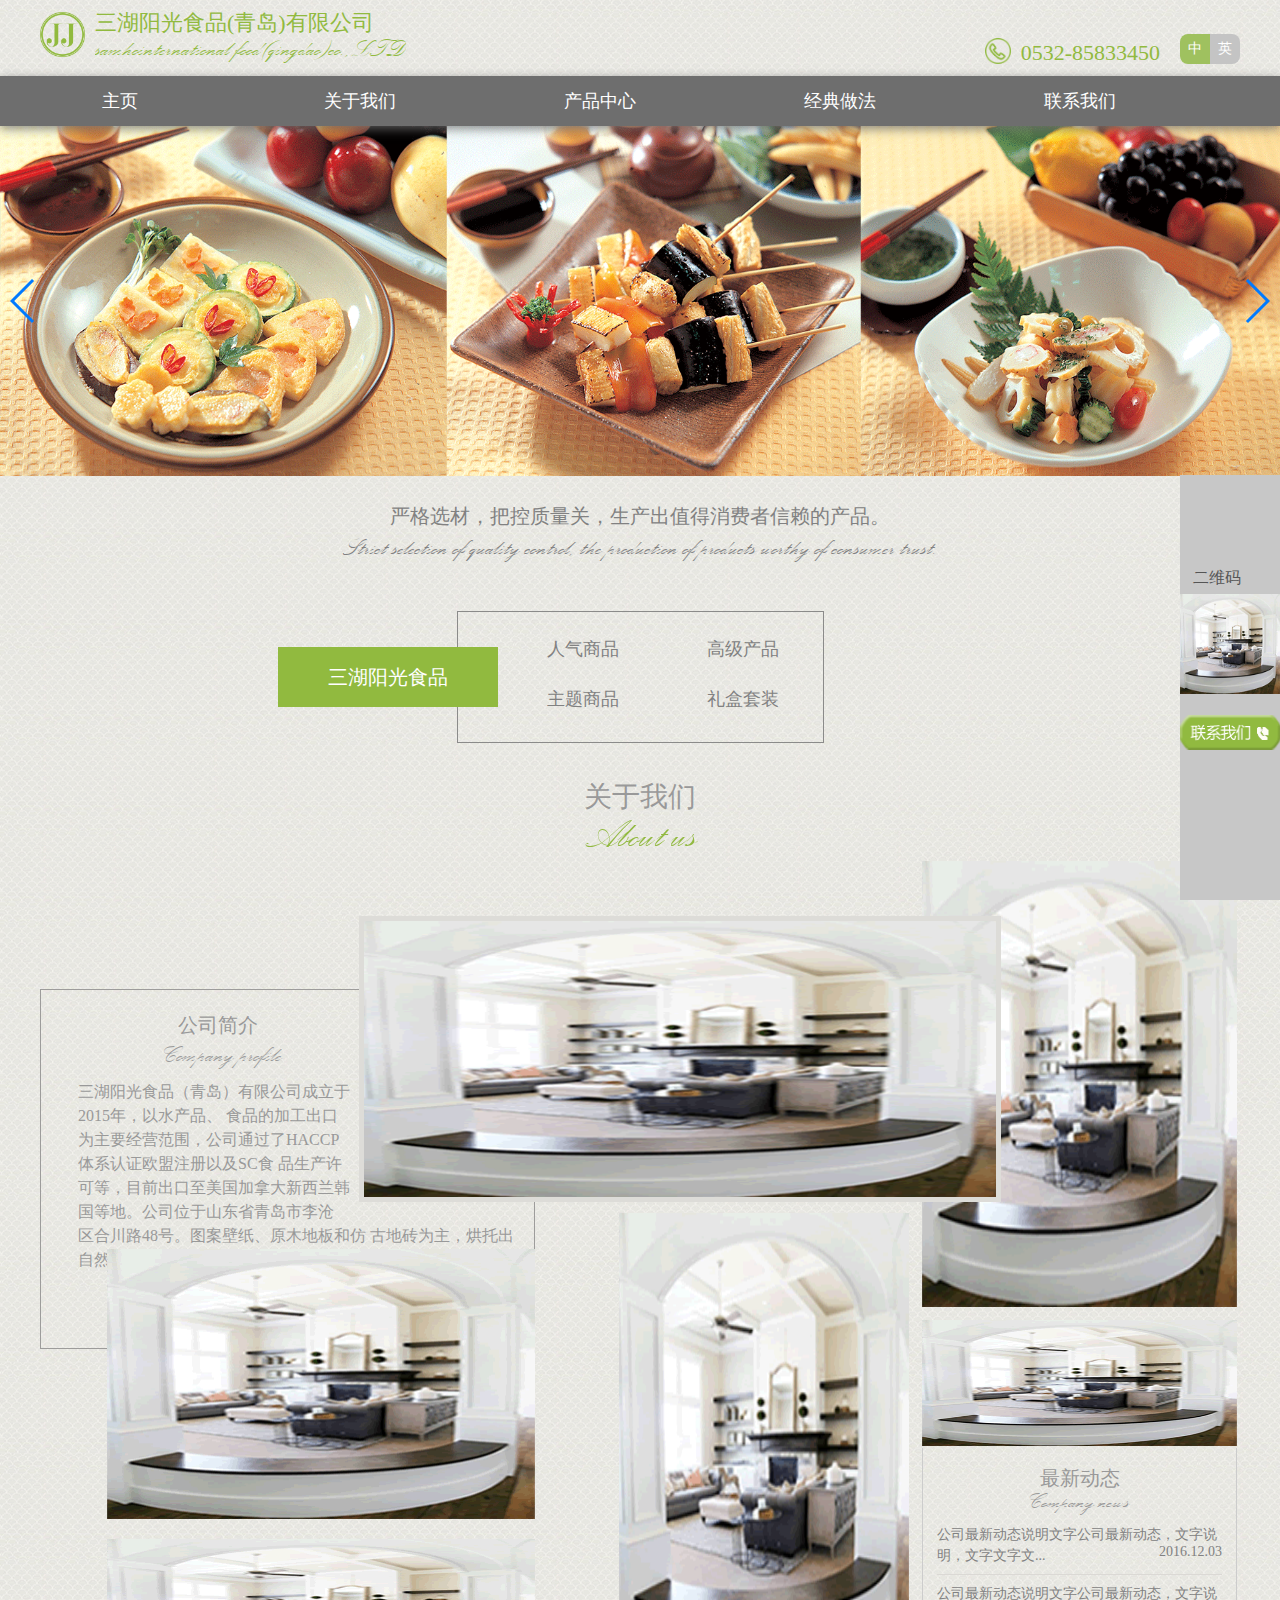
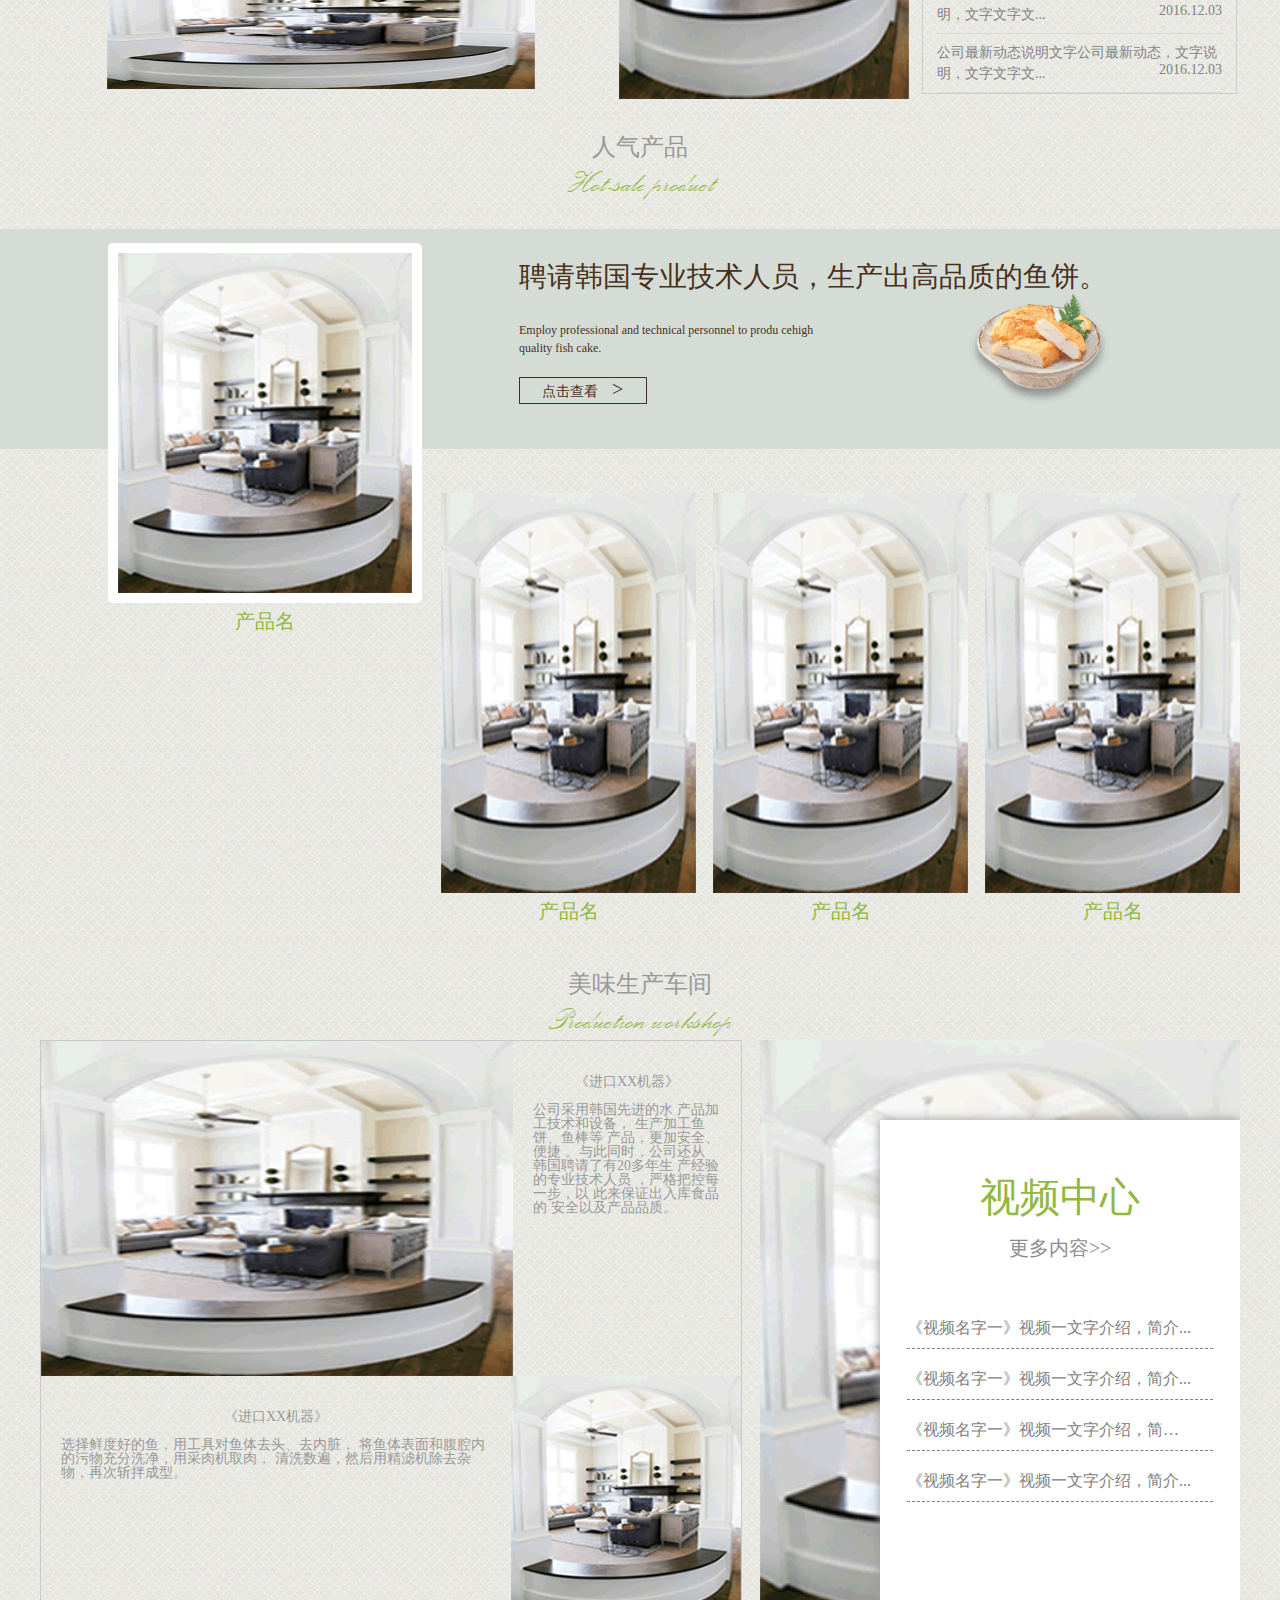
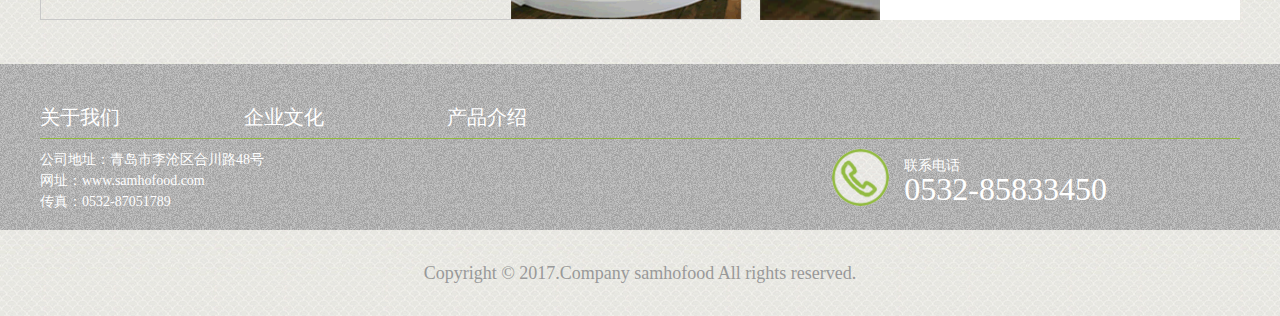
==== index.html @ 162e9e67 "add page" ====
<!doctype html>
<html lang="en">
<head>
    <meta charset="UTF-8">
    <title>三湖阳光食品(青岛)有限公司</title>
    <link rel="stylesheet" href="static/plugin/swiper/swiper-3.4.2.min.css">
    <link rel="stylesheet" href="static/css/styles.css">
    <link rel="stylesheet" href="static/css/index.css">
    <meta content="width=device-width, initial-scale=1.0, maximum-scale=1.0, user-scalable=0" name="viewport">
</head>
<body>
    <div class="sli">
    <h2>二维码</h2>
    <img src="static/img/a.gif" alt="">
    <a href="#"><img src="static/img/css.gif" alt=""></a>
</div>
    <div class="top container">
        <div class="top-logo">
            <img src="static/img/logo_03.png" alt="" class="top-logo-icon">
            <div class="top-logo-title">
                <h6>三湖阳光食品(青岛)有限公司</h6>
                <p>samhointernational food(qingdao)co.,LTD</p>
            </div>
        </div>
        <div class="top-phone">
            <img src="static/img/icon/tel.gif" alt="" class="top-phone-icon">
            <p class="top-phone-number">0532-85833450</p>
        </div>
        <div class="top-language">
            <span class="active">中</span>
            <span>英</span>
        </div>
    </div>
    <div class="nav box-shadow">
        <div class="nav-menu">
            <span></span>
            <span></span>
            <span></span>
        </div>
        <ul>
            <li><a href="index.html">主页</a></li>
            <li>
                <a href="#">关于我们</a>
                <ul class="slide box-shadow">
                    <li><a href="company.html">三湖阳光食品</a></li>
                    <li><a href="companyDynamics.html">公司动态</a></li>
                    <li><a href="fishCakeIntro.html">鱼饼简介</a></li>
                </ul>
            </li>
            <li>
                <a href="#">产品中心</a>
                <ul class="slide box-shadow">
                    <li><a href="advancedProducts.html">高级产品</a></li>
                    <li><a href="#">人气商品</a></li>
                    <li><a href="#">礼盒套装</a></li>
                    <li><a href="#">主题商品</a></li>
                </ul>
            </li>
            <li>
                <a href="#">经典做法</a>
                <ul class="slide box-shadow">
                    <li><a href="classicalPractice.html#/1">鱼饼汤</a></li>
                    <li><a href="classicalPractice.html#/2">鱼饼炒年糕</a></li>
                    <li><a href="classicalPractice.html#/3">鱼饼炒年糕</a></li>
                    <li><a href="classicalPractice.html#/4">鱼饼炒年糕</a></li>
                </ul>
            </li>
            <li><a href="contact.html">联系我们</a></li>
        </ul>
    </div>
    <div class="banner">
        <div class="swiper-container">
            <div class="swiper-wrapper">
                <div class="swiper-slide">
                    <img src="static/img/banner_06.gif" alt="">
                    <div class="slide-container">
                        <div class="sliderBor">
                            <p>
                                极致美味
                                <span>Extreme delicacy</span>
                            </p>
                        </div>
                    </div>
                </div>
                <div class="swiper-slide">
                    <img src="static/img/banner_06.gif" alt="">
                    <div class="slide-container">
                        <div class="sle">
                            <p class="slide-title">先入为主，布局未来</p>
                            <p class="silde-main">
                                LAYOUT
                                <span>
                                    全面布局PC端与移动端<br />
                                    抢占头等商机<br />
                                    全面布局PC端与移动端
                                </span>
                            </p>
                        </div>
                    </div>
                </div>
                <div class="swiper-slide">
                    <img src="static/img/banner_06.gif" alt="">
                    <div class="slide-container">
                        <div class="sle">
                            <p class="slide-title">先入为主，布局未来</p>
                            <p class="silde-main">
                                LAYOUT
                                <span>
                                    全面布局PC端与移动端<br />
                                    抢占头等商机<br />
                                    全面布局PC端与移动端
                                </span>
                            </p>
                        </div>
                    </div>
                </div>
            </div>
            <div class="swiper-button-prev"></div>
            <div class="swiper-button-next"></div>
        </div>
    </div>
    <div class="body container">
        <div class="statement">
            <h4>严格选材，把控质量关，生产出值得消费者信赖的产品。</h4>
            <p>Strict selection of quality control, the production of products worthy of consumer trust.</p>
        </div>
        <dl class="commodity clearfix">
            <dt><a href="#">三湖阳光食品<i></i></a></dt>
            <dd><a href="#">高级产品</a></dd>
            <dd><a href="#">人气商品</a></dd>
            <dd><a href="#">礼盒套装</a></dd>
            <dd><a href="#">主题商品</a></dd>
        </dl>
        <div class="about">
            <div class="about_title">
                <h4>关于我们</h4>
                <p>About us</p>
            </div>
            <div class="about_l">
                <div class="introduction">
                    <h2>公司简介</h2>
                    <span>Company profile</span>
                    <article>
                        <div class="null"></div>
                        三湖阳光食品（青岛）有限公司成立于2015年，以水产品、
                        食品的加工出口为主要经营范围，公司通过了HACCP体系认证欧盟注册以及SC食
                        品生产许可等，目前出口至美国加拿大新西兰韩国等地。公司位于山东省青岛市李沧
                        区合川路48号。图案壁纸、原木地板和仿
                        古地砖为主，烘托出自然清新
                    </article>
                </div>
                <img src="static/img/a.gif" alt="">
                <img src="static/img/a.gif" alt="">
            </div>
            <div class="about_c">
                <img src="static/img/a.gif" alt="">
                <img src="static/img/a.gif" alt="">
            </div>
            <div class="about_r">
                <img src="static/img/a.gif" alt="">
                <img src="static/img/a.gif" alt="">
                <div class="dynamic">
                    <h3>最新动态</h3>
                    <p class="T">Company news</p>
                    <ul>
                        <li>
                            <a href="#">
                                公司最新动态说明文字公司最新动态，文字说明，文字文字文...
                                <span>2016.12.03</span>
                            </a>
                        </li>
                        <li>
                            <a href="#">
                                公司最新动态说明文字公司最新动态，文字说明，文字文字文...
                                <span>2016.12.03</span>
                            </a>
                        </li>
                        <li>
                            <a href="#">
                                公司最新动态说明文字公司最新动态，文字说明，文字文字文...
                                <span>2016.12.03</span>
                            </a>
                        </li>
                    </ul>
                </div>
            </div>
        </div>
    </div>
    <div class="product clearfix">
        <div class="bg"></div>
        <div class="wrapper">
            <div class="title">
                <h3>人气产品</h3>
                <p class="T">Hot-sale product</p>
            </div>
            <div class="pro">
                <div class="pro_l fl">
                    <img src="static/img/a.gif" alt="">
                    <div class="lay">
                        <h3>《经典做法》</h3>
                        <p>1、做法介绍文；字内容做法介绍文字内容做法介。</p>
                        <p>2、绍文字内容，做法介绍文字，内容做法介绍文字内容做法。</p>
                        <p>3、介绍文字内容字内容做法介。</p>
                        <a href="#">查看全部>></a>
                    </div>
                    <p>产品名</p>
                </div>
                <div class="pro_r fr">
                    <div class="mor fl">
                        <h2>聘请韩国专业技术人员，生产出高品质的鱼饼。</h2>
                        <P>Employ professional and technical personnel to produ cehigh quality fish cake.</P>
                        <a href="#" class="see">点击查看<i>></i></a>
                    </div>
                    <ul class="cc">
                        <li>
                            <a href="#">
                                <img src="static/img/a.gif" alt="">
                                <p>产品名</p>
                            </a>
                        </li>
                        <li>
                            <a href="#">
                                <img src="static/img/a.gif" alt="">
                                <p>产品名</p>
                            </a>
                        </li>
                        <li>
                            <a href="#">
                                <img src="static/img/a.gif" alt="">
                                <p>产品名</p>
                            </a>
                        </li>
                    </ul>
                </div>
            </div>
        </div>
    </div>
    <div class="workshop wrapper">
        <div class="title">
            <h3>美味生产车间</h3>
            <p class="T">Production workshop</p>
        </div>
        <div class="workshop_l fl">
            <div class="work_l_t">
                <img src="static/img/a.gif" alt="">
                <article>
                    <h4>《进口XX机器》</h4>
                    公司采用韩国先进的水
                    产品加工技术和设备，
                    生产加工鱼饼、鱼棒等
                    产品，更加安全、便捷
                    。与此同时，公司还从
                    韩国聘请了有20多年生
                    产经验的专业技术人员
                    ，严格把控每一步，以
                    此来保证出入库食品的
                    安全以及产品品质。
                </article>
            </div>
            <div class="work_l_b">
                    <article>
                        <h4>《进口XX机器》</h4>
                        选择鲜度好的鱼，用工具对鱼体去头、去内脏，
                        将鱼体表面和腹腔内的污物充分洗净，用采肉机取肉，
                        清洗数遍，然后用精滤机除去杂物，再次斩拌成型。
                    </article>
                    <img src="static/img/a.gif" alt="">
                </div>
        </div>
        <div class="workshop_r fr">
            <div class="workBox">
                <h2>视频中心</h2>
                <p><a href="#">更多内容>></a></p>
                <ul>
                    <li>
                        <a href="#">
                            《视频名字一》视频一文字介绍，简介...
                        </a>
                    </li>
                    <li>
                        <a href="#">
                            《视频名字一》视频一文字介绍，简介...
                        </a>
                    </li>
                    <li>
                        <a href="#">
                            《视频名字一》视频一文字介绍，简介视频一文字介绍，简介视频一文字介绍，简介
                        </a>
                    </li>
                    <li>
                        <a href="#">
                            《视频名字一》视频一文字介绍，简介...
                        </a>
                    </li>
                </ul>
            </div>
        </div>
    </div>
    <div class="footer">
        <div class="wrapper">
            <div class="map">
                <a href="#">关于我们</a>
                <a href="#">企业文化</a>
                <a href="#">产品介绍</a>
            </div>
            <div class="con">
                <div class="footer_l fl">
                    <p>公司地址：青岛市李沧区合川路48号</p>
                    <p>网址：www.samhofood.com</p>
                    <p>传真：0532-87051789</p>
                </div>
                <div class="footer_r fr">
                    <img src="static/img/icon/tel.gif" alt="">
                    <div class="ff">
                        联系电话
                        <p>0532-85833450</p>
                    </div>
                </div>
            </div>
        </div>
    </div>
    <div class="bottom">
        Copyright © 2017.Company samhofood  All rights reserved.
    </div>
    <script src="http://code.jquery.com/jquery-1.12.4.js"
            integrity="sha256-Qw82+bXyGq6MydymqBxNPYTaUXXq7c8v3CwiYwLLNXU="
            crossorigin="anonymous"></script>
    <script src="static/plugin/swiper/swiper-3.4.2.min.js"></script>
    <script src="static/js/common.js"></script>
</body>
</html>
---- static/css/styles.css ----
@charset "UTF-8";
html,
body,
div,
img,
h1,
h2,
h3,
h4,
h5,
h6,
span,
p,
ul,
li,
dl,
dt,
dd,
i {
  margin: 0;
  padding: 0;
  font-weight: normal;
  font-size: 14px;
  font-family: "Microsoft YaHei";
  line-height: 1em;
  border: 0; }

html, body {
  /*overflow: hidden;*/
  color: #999; }

ul, li {
  list-style: none; }

a {
  text-decoration: none;
  color: #fff; }

.wrapper {
  width: 1200px;
  margin: 0 auto;
  position: relative;
  box-sizing: border-box;
  padding: 0; }

.fl {
  float: left; }

.fr {
  float: right; }

.clearfix {
  zoom: 1; }

.clearfix:after {
  display: block;
  content: 'clear';
  clear: both;
  height: 100%;
  line-height: 0;
  width: 0;
  visibility: hidden; }

.bfc {
  overflow: hidden; }

body {
  background: url("../img/bodyBg.gif") repeat;
  line-height: 1.5em; }

@font-face {
  font-family: palscri;
  src: url("../font/PALSCRI.TTF"), url("../font/PALSCRI.TTF");
  /* IE9+ */ }
.container {
  max-width: 1200px;
  margin: 0 auto;
  height: 100%; }

.nav {
  margin: 0 auto;
  display: flex;
  justify-content: center;
  position: relative;
  z-index: 1024; }
  .nav-menu {
    width: 36px;
    height: 28px;
    display: flex;
    justify-content: space-between;
    flex-direction: column;
    display: none; }
    .nav-menu span {
      width: 100%;
      height: 4px;
      background-color: #000; }
  .nav > ul {
    width: 100%;
    background-color: #6e6e6e; }
    .nav > ul > li {
      float: left;
      width: 160px;
      text-align: center;
      line-height: 50px;
      height: 50px;
      color: #fff;
      font-size: 18px;
      cursor: pointer;
      margin: 0 40px; }
      .nav > ul > li:hover {
        background-color: #515150; }
        .nav > ul > li:hover .slide {
          height: auto;
          position: relative;
          z-index: 1024; }
      .nav > ul > li .slide {
        height: 0;
        transition: height 2s;
        overflow: hidden;
        background-color: #fff; }
        .nav > ul > li .slide li a {
          display: block;
          line-height: 35px;
          height: 35px;
          color: #91BA3F; }
          .nav > ul > li .slide li a:hover {
            background-color: #91BA3F;
            color: #fff; }

.Atitle {
  width: 137px;
  height: 54px;
  margin-top: 16px;
  padding-left: 7px;
  margin-bottom: 13px;
  background: url("../img/sj.gif") no-repeat top right;
  line-height: 1em; }

.Atitle span {
  display: block;
  font-size: 22px;
  color: #90B93F;
  margin-top: 10px; }

.title {
  text-align: center;
  padding-top: 40px;
  box-sizing: border-box; }

.title h3 {
  font-size: 24px;
  line-height: 1.5em; }

.title p {
  font-size: 38px;
  color: #91B93F;
  font-family: palscri; }

/*鏇存敼   闃村奖鏁堟灉  */
.box-shadow {
  -webkit-box-shadow: 0 3px 10px rgba(110, 110, 110, 0.8);
  -moz-box-shadow: 0 3px 10px rgba(110, 110, 110, 0.8);
  box-shadow: 0 3px 10px rgba(110, 110, 110, 0.8); }

/*澹版槑*/
.statement {
  text-align: center;
  margin-top: 30px;
  color: #818181; }

.statement h4 {
  font-size: 20px; }

/*鏇存敼  */
.statement p {
  font-size: 30px;
  font-family: "palscri";
  line-height: 1.5em; }

.sli {
  width: 100px;
  height: 425px;
  position: fixed;
  z-index: 1024000;
  right: 0;
  bottom: 0;
  background-color: #C7C7C7;
  padding-top: 87px;
  box-sizing: border-box; }

.sli h2 {
  font-size: 16px;
  line-height: 2em;
  color: #555555;
  text-indent: .8em; }

.sli img {
  width: 100px;
  height: 100px; }

.sli a img {
  width: 100px;
  height: 35px;
  margin-top: 18px; }

.top {
  position: relative;
  padding: 12px 0;
  display: flex;
  justify-content: space-between;
  align-items: flex-end; }
  .top-logo-icon {
    width: 45px;
    height: 45px;
    margin-right: 10px;
    float: left; }
  .top-logo-title {
    overflow: hidden;
    color: #91BA3F; }
    .top-logo-title h6 {
      font-family: "鍗庢枃琛屾シ";
      font-size: 22px; }
    .top-logo-title p {
      white-space: nowrap;
      font-family: "palscri";
      font-size: 30px; }
  .top-language {
    width: 60px;
    overflow: hidden;
    display: flex;
    justify-content: space-between;
    align-items: center;
    border-radius: 8px; }
    .top-language span {
      width: 50%;
      height: 30px;
      background-color: #C4C4C4;
      text-align: center;
      line-height: 30px;
      color: #fff;
      font-size: 14px; }
      .top-language span.active {
        background: #9FC15F; }
  .top-phone {
    flex-grow: 1;
    height: 52px;
    padding-right: 20px;
    display: flex;
    justify-content: flex-end;
    align-items: flex-end; }
    .top-phone-icon {
      margin-right: 10px;
      width: 26px;
      height: 26px; }
    .top-phone-number {
      color: #91BA3F;
      white-space: nowrap;
      font-size: 22px; }

/*banner*/
.banner {
  width: 100%;
  height: 350px;
  position: relative; }

.banner .swiper-container {
  width: inherit;
  height: inherit; }

.banner img {
  width: inherit;
  height: inherit; }

.swiper-slide {
  position: relative; }

.slide-container {
  text-align: center;
  position: absolute;
  width: 100%;
  height: 100%;
  left: 0;
  top: 0;
  display: flex;
  justify-content: center;
  align-items: center; }

.sliderBor {
  width: 700px;
  height: 180px;
  margin: 0 auto;
  display: flex;
  justify-content: center;
  flex-direction: column;
  background-color: rgba(0, 0, 0, 0.3);
  outline: solid 1px #000;
  outline-offset: 5px;
  padding: 0 30px;
  box-sizing: border-box;
  transition: all .5s;
  overflow: hidden;
  transform-origin: 50% 50%;
  transform: scale(0); }

.sliderBor.show {
  animation: slideOne .5s;
  animation-fill-mode: forwards;
  animation-timing-function: ease-in; }

.sliderBor p {
  font-size: 60px;
  color: #fff;
  font-weight: 500;
  text-align: center; }

.sliderBor span {
  display: block;
  text-align: right;
  font-size: 36px;
  color: #fff; }

.sle {
  color: #f00; }

.sle .slide-title {
  font-size: 24px;
  display: none;
  line-height: 1.5em; }

.sle .silde-main {
  font-size: 60px;
  font-weight: bold;
  color: #00a7c8;
  display: none;
  line-height: 1.5em; }

.sle .silde-main span {
  display: block;
  font-size: 18px;
  color: #fff;
  border-top: solid 1px #00a7c8;
  line-height: 1.5em; }

.slideTitleShow {
  animation: slideTitle .5s;
  animation-fill-mode: forwards;
  animation-timing-function: ease-in;
  display: block !important; }

.slideMainShow {
  animation: slideMain .5s;
  animation-fill-mode: forwards;
  animation-timing-function: ease-in;
  display: block !important; }

@keyframes slideOne {
  0% {
    transform: scale(0); }
  25% {
    transform: scale(1); }
  50% {
    transform: scale(1.1); }
  75% {
    transform: scale(1.2); }
  100% {
    transform: scale(1); } }
@keyframes slideTitle {
  0% {
    transform: scale(1.5) translateY(-300px); }
  25% {
    transform: scale(1.4) translateY(-230px); }
  50% {
    transform: scale(1.3) translateY(-160px); }
  75% {
    transform: scale(1.2) translateY(-70px); }
  100% {
    transform: scale(1) translateY(0); } }
@keyframes slideMain {
  0% {
    transform: scale(1.5) translateY(300px); }
  25% {
    transform: scale(1.4) translateY(230px); }
  50% {
    transform: scale(1.3) translateY(160px); }
  75% {
    transform: scale(1.2) translateY(70px); }
  100% {
    transform: scale(1) translateY(0); } }
/*footer*/
.footer {
  background: url("../img/footerBG.gif") repeat;
  padding-top: 35px; }

.footer .map {
  line-height: 36px;
  border-bottom: solid 1px #91B93F; }

.map a {
  display: inline-block;
  font-size: 20px;
  margin-right: 120px; }

.con {
  overflow: hidden;
  margin-top: 10px; }

.footer_l p {
  line-height: 1.5em;
  color: #fff; }

.footer_r {
  color: #fff;
  margin-right: 123px;
  padding-bottom: 15px; }

.footer_r img {
  float: left;
  margin-right: 5px;
  border-radius: 100%; }

.ff {
  overflow: hidden;
  padding: 10px; }

.ff p {
  font-size: 32px; }

.bottom {
  line-height: 86px;
  height: 86px;
  text-align: center;
  font-size: 18px; }

/*# sourceMappingURL=styles.css.map */
---- static/css/index.css ----
.commodity{
    width: 355px;
    height: 130px;
    border: solid 1px #8B8B8A;
    position: relative;
    margin: 40px auto;
    padding-left: 10px;
}
.commodity dt{
    position: absolute;
    left: -180px;
    top: 35px;
}
.commodity dd{
    width: 160px;
    height: 50px;
    float: right;
    text-align: center;
    line-height: 75px;
    font-size: 18px;
}
.commodity a{
    color: #818181;
}
.commodity dt a{
    display: block;
    width: 220px;
    height: 60px;
    text-align: center;
    line-height: 60px;
    background-color: #91BA3F;
    color: #fff;
    font-size: 20px;
}

@media screen and(max-width: 768px) {
    .commodity dt {
        left: 55px;
        top: -65px;
    }
}

/*关于我们*/
.about{
    overflow: hidden;
}
.about_title{
    text-align: center;
}
.about_title h4{
    font-size: 28px;
}
.about_title p{
    font-family:"palscri";
    font-size: 50px;
    color: #91B93F;
}


.about_l{
    width: 495px;
    float: left;
    margin-top: 128px;
}
.introduction{
    width: 100%;
    height: 360px;
    border: solid 1px #9D9C9B;
    text-align: center;
    padding-left: 37px;
    padding-right: 20px;
    box-sizing: border-box;
}
.introduction h2{
    font-size: 20px;
    margin-top: 20px;
    line-height: 1.5em;
    padding-left: 100px;
    text-align: left;
}
.introduction span{
    display: block;
    margin-bottom: 10px;
    padding-left: 85px;
    text-align: left;
    font-family:"palscri";
    font-size: 30px;
    line-height: 1em;
}
.introduction article{
    font-size: 16px;
    text-align: left;
    line-height: 1.5em;
}
.introduction .null{
    width: 164px;
    height: 122px;
    float: right;
}
.about_l img{
    float: right;
    transform: translateY(-100px);
}
.about_l img:nth-child(2){
    width: 428px;
    height: 270px;
}
.about_l img:nth-child(3){
    width: 428px;
    height: 150px;
    margin-top: 20px;
}
/*about as center*/
.about_c{
    float: left;
    width: 290px;
    margin-left: 84px;
    position: relative;
    margin-top: 50px;
}
.about_c img:nth-child(1){
    position: absolute;
    left: -265px;
    width: 642px;
    height: 286px;
    padding: 5px;
    border-radius: 5px;
    outline: solid 5px #DDDCD8;
    outline-offset: -10px;
    -moz-border-image:url(../img/bodyBg.gif) 5 5 stretch;	/* Old Firefox */
    -webkit-border-image:url(../img/bodyBg.gif) 5 5 stretch;	/* Safari and Chrome */
    -o-border-image:url(../img/bodyBg.gif) 5 5 stretch;	/* Opera */
    border-image:url(../img/bodyBg.gif) 5 5 stretch;
}
.about_c img:nth-child(2){
    width: 100%;
    height: 486px;
    vertical-align: bottom;
    margin-top: 302px;
}
/*about as right*/
/*更改*/
.about_r{
    width: 315px;
    float: left;
    margin-left: 13px;
}
.about_r img:nth-child(1){
    width: 100%;
    height: 446px;
}
.about_r img:nth-child(2){
    width: 100%;
    height: 126px;
    margin-top: 10px;
}
.dynamic{
    padding: 20px 14px 0;
    text-align: center;
    box-sizing: border-box;
    border:1px solid #ccc;
    margin-top: -1px;
    border-top: 0;
}
.dynamic h3{
    font-size: 20px;
}
.dynamic p{
	font-size:28px;
    font-family: palscri;
    line-height: 1em;
}
.dynamic li a{
    display: block;
    line-height: 1.5em;
    text-align: left;
    padding: 8px 0;
    border-bottom: solid 1px #DBD9D5;
    color: #818181;
}
.dynamic li a:hover{
    color: #91B93F;
}
.dynamic li span{
    float: right;
}

/*人气产品*/
.product{
    position: relative;
    margin-top: -100px;
}
.product .bg{
    position: absolute;
    left: 0;
    top: 140px;
    width: 100%;
    height: 220px;
    background-color: #D5DCD6;
}
.pro_l{
    width: 314px;
    margin-left: 68px;
    margin-top: 20px;
    text-align: center;
    position: relative;
    overflow: hidden;
}
.pro_l:hover .lay{
    transform: translateY(0);
}
.pro_l .lay{
    width: 294px;
    height: 207px;
    background-color: rgba(0,0,0,.4);
    margin-left: 10px;
    position: absolute;
    bottom: 42px;
    padding: 0 19px;
    box-sizing: border-box;
    transition: transform 1s;
    transform: translateY(250px);
}
.pro_l .lay h3{
    font-size: 14px;
    color: #fff;
    line-height: 4em;
}
.pro_l .lay p{
    color: #fff;
    font-size: 14px;
    text-align: left;
    line-height: 1.5em;
}
.pro_l .lay a{
    color: #91B93F;
    float: right;
    line-height: 2em;
}
.pro_l p{
    font-size: 20px;
    color: #91B93F;
    line-height: 1.5em;
}
.pro_l img{
    width: 100%;
    height: 360px;
    border: solid 10px #fff;
    border-radius: 5px;
    box-sizing: border-box;
    margin-top: 20px;
}
.pro_r .mor{
    width: 590px;
    margin: 60px 0 0 95px;
    color: #49301D;
    background: url("../img/bg1.gif") no-repeat right bottom;
}
.pro_r .mor h2{
    font-size: 28px;
    margin-bottom: 30px;
}
.pro_r .mor p{
    width: 323px;
    font-size: 12px;
    line-height: 1.5em;
}
.pro_r .mor a{
    display: block;
    width: 128px;
    height: 27px;
    line-height: 23px;
    border: solid 1px #49301D;
    margin-top: 20px;
    padding-left: 22px;
    box-sizing: border-box;
    color: #49301D;
}
.pro_r .mor a:hover i{
    transform: translateX(10px);
}
.pro_r .mor a i{
    transition: transform .6s;
    margin-left: 14px;
    font-size: 20px;
    font-style: normal;
    display: inline-block;
    margin-top: 1px;
}
.cc{
    overflow: hidden;
    clear: both;
    margin-top: 290px;
    /*margin-left: 10px;*/
}
.cc li{
    width: 255px;
    float: left;
    margin-left: 17px;
}
.cc li img{
    width: 100%;
    height: 400px;
}
.cc li p{
    font-size: 20px;
    color: #91B93F;
    text-align: center;
    line-height: 1.5em;
}
.workshop{
    overflow: hidden;
    margin-bottom: 44px;
}

.workshop_l{
    width: 700px;
    overflow: hidden;
    border: solid 1px #c9c9c9;
}
.workshop_l article{
    padding: 20px;
}
.workshop_l h4{
    line-height: 3em;
    text-align: center;
}
.work_l_t{
    height:335px;
    display: flex;
    justify-content: flex-start;
}
.work_l_t img{
    width: 472px;
    height: inherit;
    flex-shrink: 0;
}

.work_l_b {
    height: 243px;
    display: flex;
    justify-content: flex-start;
}
.work_l_b img{
    width: 230px;
    height: inherit;
    flex-shrink: 0;
}



.work_r .process{
    margin: 0 auto;
    margin-top: 113px;
    width: 166px;
    text-align: center;
    line-height: 1.4em;
}
.machine{
    width: 230px;
    height: 374px;
    margin-top: 168px;
    position: relative;
}
.machine img{
    width: 100%;
    height: 100%;
}
.machine .lay{
    position: absolute;
    bottom: 0;
    height: 260px;
    width: 100%;
}
.machine .lay p{
    position: absolute;
    bottom: 0;
}
.workshop_r{
    width: 480px;
    height: 580px;
    background: url("../img/a.gif") no-repeat;
    background-size: 100% 100%;
    position: relative;
}
.workBox{
    width: 360px;
    height:500px;
    position: absolute;
    bottom: 0;
    right: 0;
    background: #fff;
    box-shadow: 0 0 10px #999;
    text-align: center;
}
.workBox h2{
    font-size: 40px;
    color: #91B93F;
    margin-top: 58px;
    margin-bottom: 23px;
}
.workBox p a{
    font-size: 20px;
    color: #8D8D8D;
}
.workBox ul{
    padding: 0 27px;
    margin-top: 50px;
}
.workBox ul li a{
    display: block;
    border-bottom: dashed 1px #818181;
    font-size: 16px;
    color: #818181;
    margin-top: 10px;
    line-height: 2.5em;
    overflow: hidden;
    text-overflow: ellipsis;
    white-space: nowrap;
    text-align: left;
    padding-right: 20px;
}
.workBox ul li a:hover{
    color: #91B93F;
}
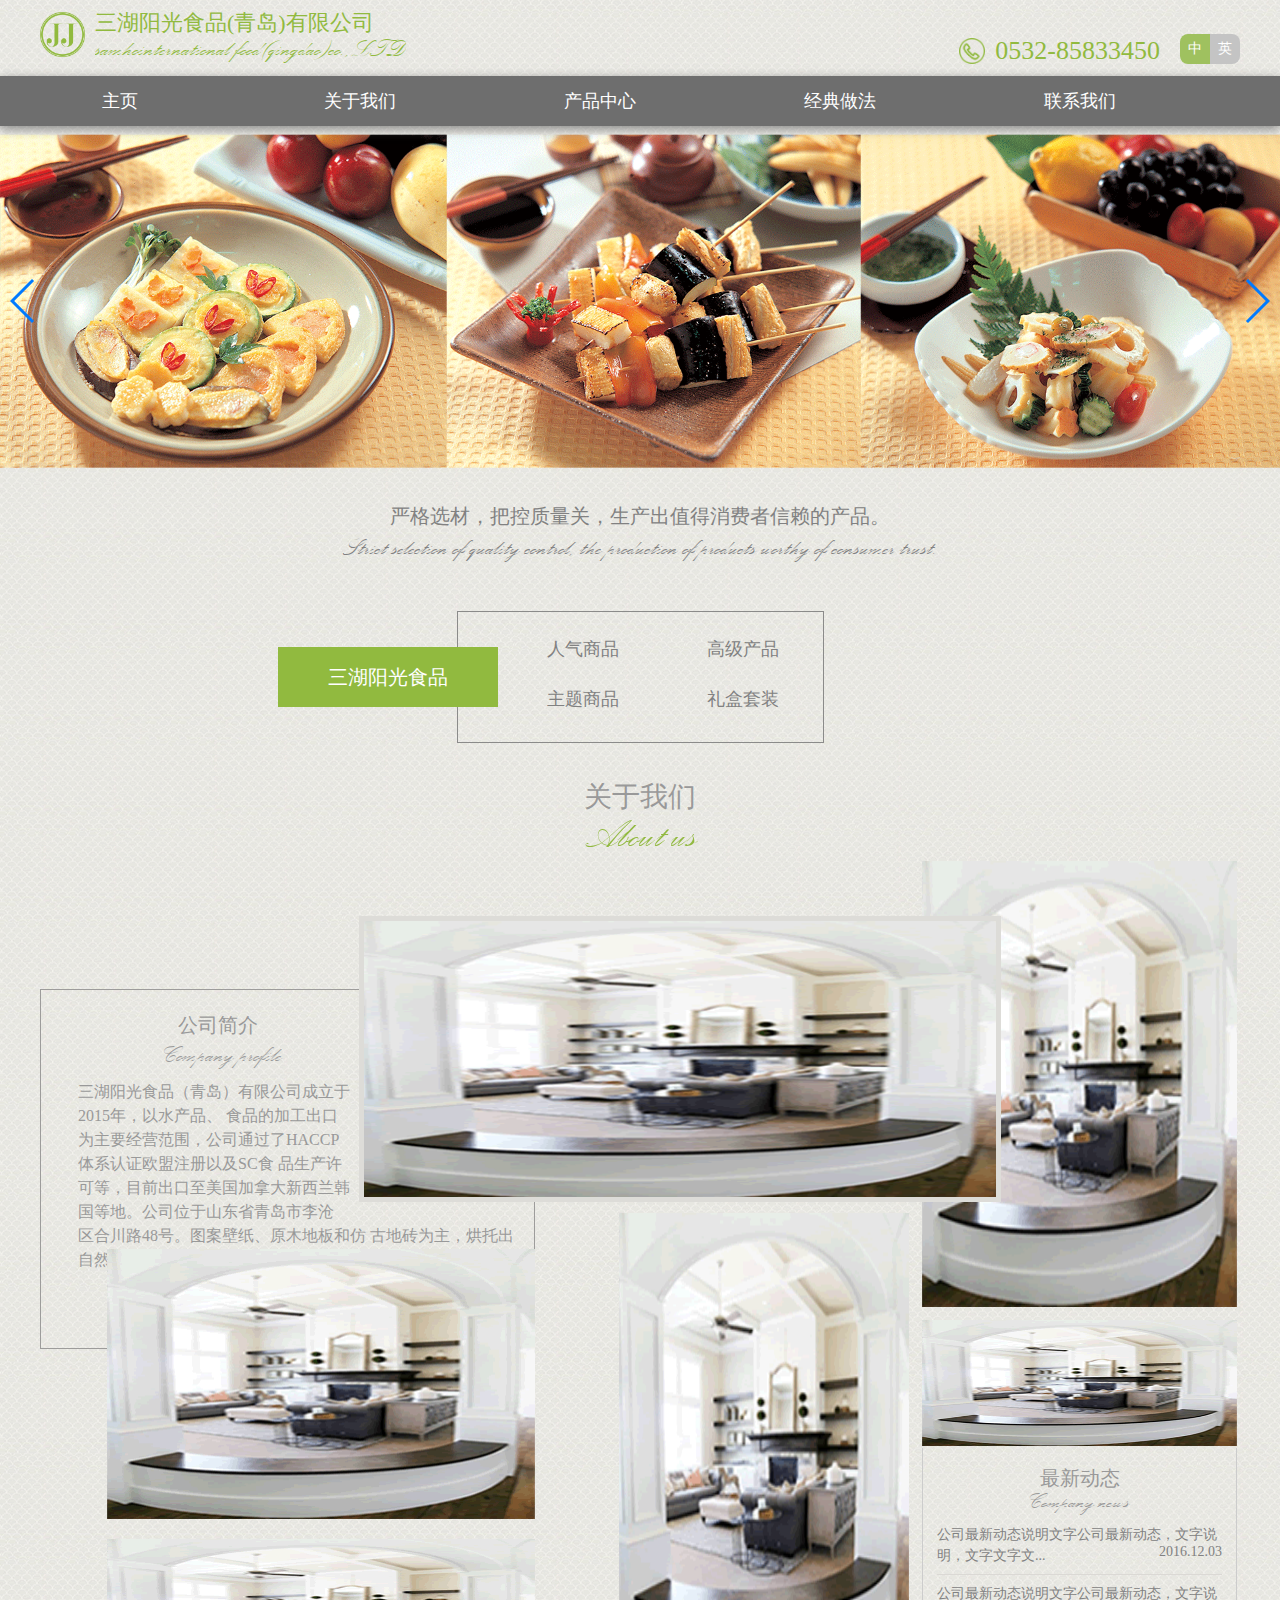
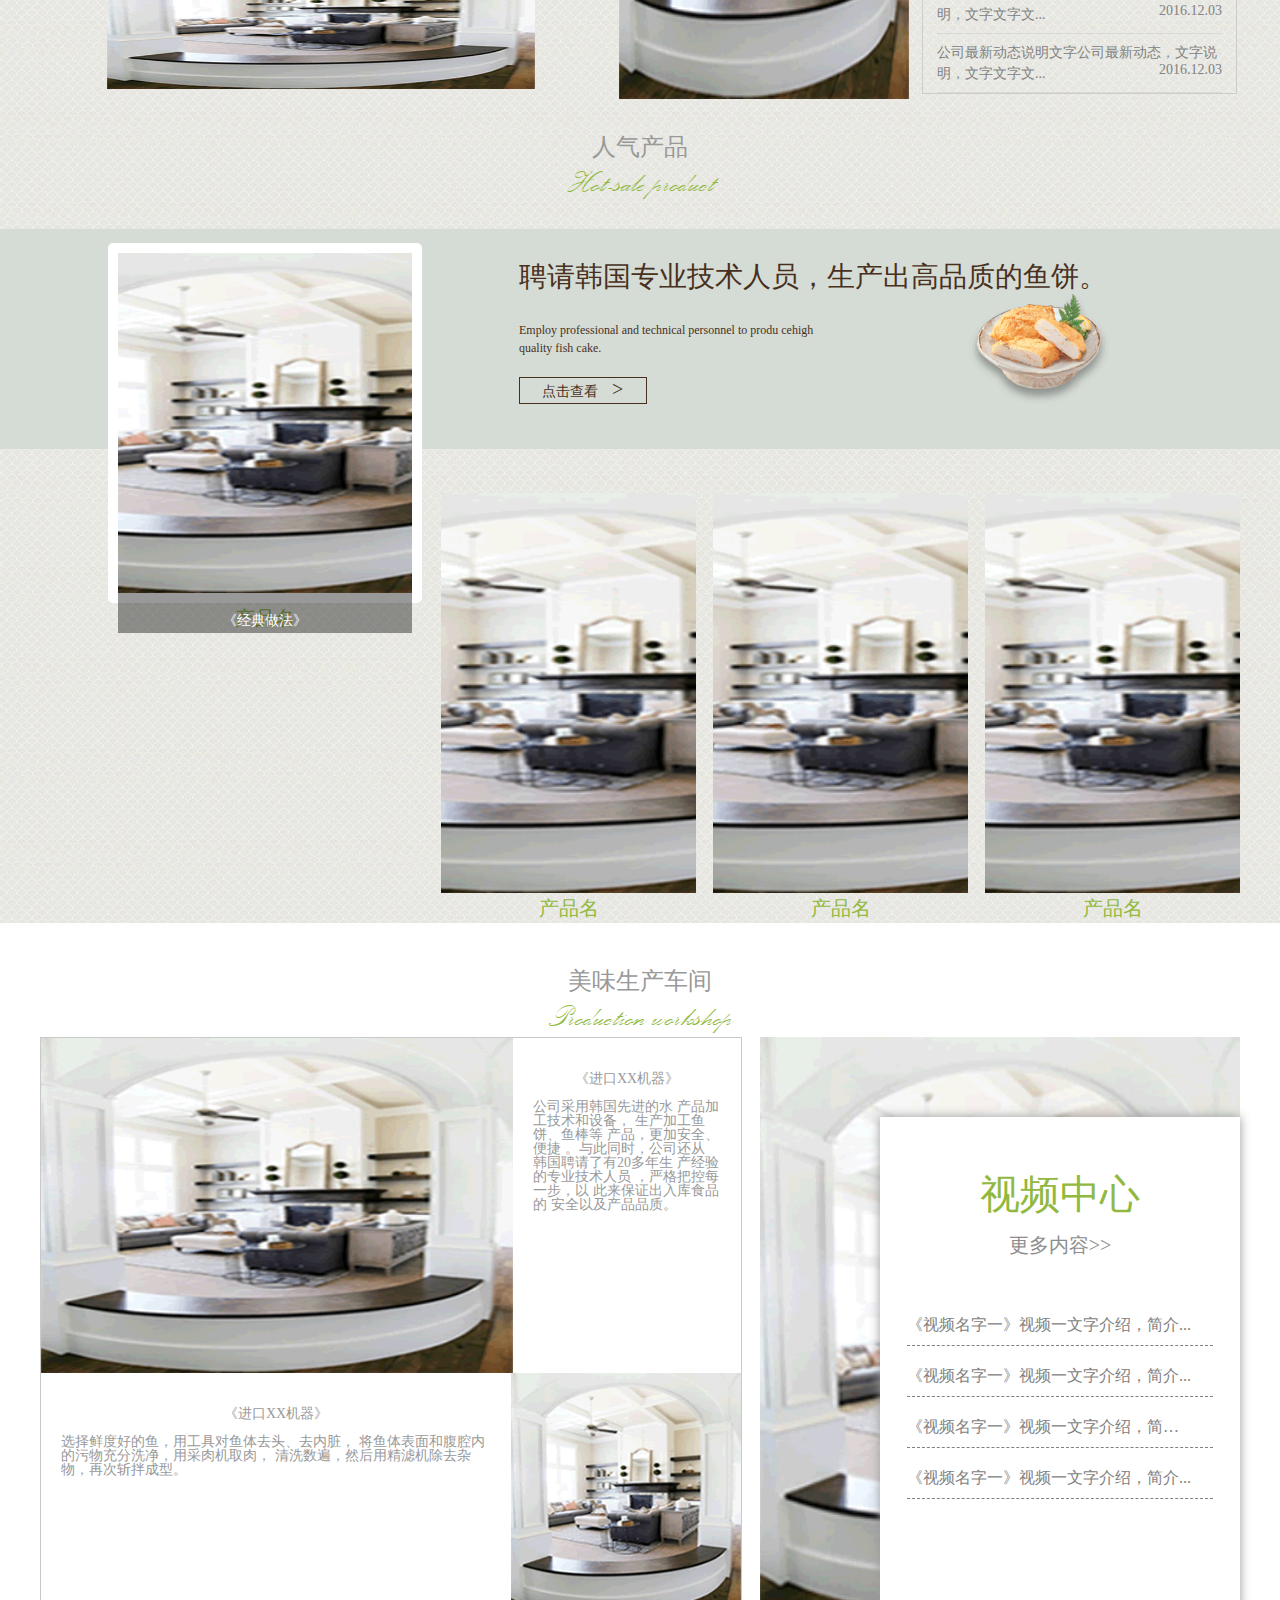
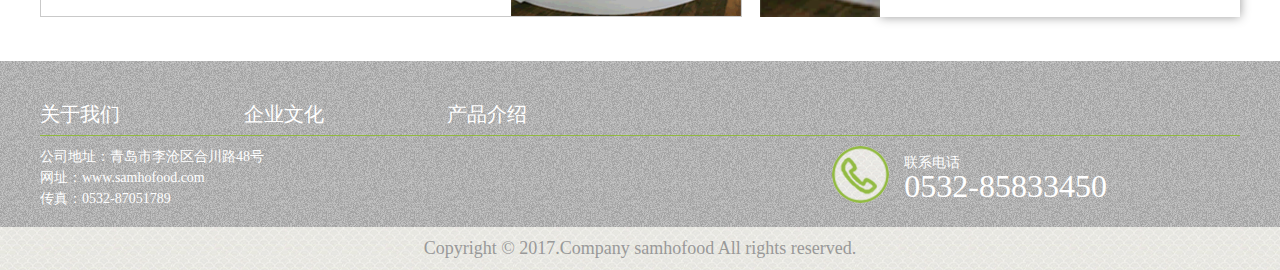
==== commit ad201fbf: "modify bugs" ====
--- a/index.html
+++ b/index.html
@@ -195,13 +195,14 @@
             </div>
             <div class="pro">
                 <div class="pro_l fl">
-                    <img src="static/img/a.gif" alt="">
-                    <div class="lay">
-                        <h3>《经典做法》</h3>
-                        <p>1、做法介绍文；字内容做法介绍文字内容做法介。</p>
-                        <p>2、绍文字内容，做法介绍文字，内容做法介绍文字内容做法。</p>
-                        <p>3、介绍文字内容字内容做法介。</p>
-                        <a href="#">查看全部>></a>
+                    <div class="imgView" style="background-image: url('static/img/a.gif');">
+                        <div class="lay">
+                            <h3>《经典做法》</h3>
+                            <p>1、做法介绍文；字内容做法介绍文字内容做法介。</p>
+                            <p>2、绍文字内容，做法介绍文字，内容做法介绍文字内容做法。</p>
+                            <p>3、介绍文字内容字内容做法介。</p>
+                            <a href="#">查看全部>></a>
+                        </div>
                     </div>
                     <p>产品名</p>
                 </div>
@@ -214,19 +215,19 @@
                     <ul class="cc">
                         <li>
                             <a href="#">
-                                <img src="static/img/a.gif" alt="">
+                                <div class="img" style="background-image: url('static/img/a.gif')"></div>
                                 <p>产品名</p>
                             </a>
                         </li>
                         <li>
-                            <a href="#">
-                                <img src="static/img/a.gif" alt="">
+                            <a href="#" ba>
+                                <div class="img" style="background-image: url('static/img/a.gif')"></div>
                                 <p>产品名</p>
                             </a>
                         </li>
                         <li>
                             <a href="#">
-                                <img src="static/img/a.gif" alt="">
+                                <div class="img" style="background-image: url('static/img/a.gif')"></div>
                                 <p>产品名</p>
                             </a>
                         </li>
@@ -235,29 +236,30 @@
             </div>
         </div>
     </div>
-    <div class="workshop wrapper">
-        <div class="title">
-            <h3>美味生产车间</h3>
-            <p class="T">Production workshop</p>
-        </div>
-        <div class="workshop_l fl">
-            <div class="work_l_t">
-                <img src="static/img/a.gif" alt="">
-                <article>
-                    <h4>《进口XX机器》</h4>
-                    公司采用韩国先进的水
-                    产品加工技术和设备，
-                    生产加工鱼饼、鱼棒等
-                    产品，更加安全、便捷
-                    。与此同时，公司还从
-                    韩国聘请了有20多年生
-                    产经验的专业技术人员
-                    ，严格把控每一步，以
-                    此来保证出入库食品的
-                    安全以及产品品质。
-                </article>
-            </div>
-            <div class="work_l_b">
+    <div class="workshop">
+        <div class="wrapper">
+            <div class="title">
+                <h3>美味生产车间</h3>
+                <p class="T">Production workshop</p>
+            </div>
+            <div class="workshop_l fl">
+                <div class="work_l_t">
+                    <img src="static/img/a.gif" alt="">
+                    <article>
+                        <h4>《进口XX机器》</h4>
+                        公司采用韩国先进的水
+                        产品加工技术和设备，
+                        生产加工鱼饼、鱼棒等
+                        产品，更加安全、便捷
+                        。与此同时，公司还从
+                        韩国聘请了有20多年生
+                        产经验的专业技术人员
+                        ，严格把控每一步，以
+                        此来保证出入库食品的
+                        安全以及产品品质。
+                    </article>
+                </div>
+                <div class="work_l_b">
                     <article>
                         <h4>《进口XX机器》</h4>
                         选择鲜度好的鱼，用工具对鱼体去头、去内脏，
@@ -266,33 +268,34 @@
                     </article>
                     <img src="static/img/a.gif" alt="">
                 </div>
-        </div>
-        <div class="workshop_r fr">
-            <div class="workBox">
-                <h2>视频中心</h2>
-                <p><a href="#">更多内容>></a></p>
-                <ul>
-                    <li>
-                        <a href="#">
-                            《视频名字一》视频一文字介绍，简介...
-                        </a>
-                    </li>
-                    <li>
-                        <a href="#">
-                            《视频名字一》视频一文字介绍，简介...
-                        </a>
-                    </li>
-                    <li>
-                        <a href="#">
-                            《视频名字一》视频一文字介绍，简介视频一文字介绍，简介视频一文字介绍，简介
-                        </a>
-                    </li>
-                    <li>
-                        <a href="#">
-                            《视频名字一》视频一文字介绍，简介...
-                        </a>
-                    </li>
-                </ul>
+            </div>
+            <div class="workshop_r fr">
+                <div class="workBox">
+                    <h2>视频中心</h2>
+                    <p><a href="#">更多内容>></a></p>
+                    <ul>
+                        <li>
+                            <a href="#">
+                                《视频名字一》视频一文字介绍，简介...
+                            </a>
+                        </li>
+                        <li>
+                            <a href="#">
+                                《视频名字一》视频一文字介绍，简介...
+                            </a>
+                        </li>
+                        <li>
+                            <a href="#">
+                                《视频名字一》视频一文字介绍，简介视频一文字介绍，简介视频一文字介绍，简介
+                            </a>
+                        </li>
+                        <li>
+                            <a href="#">
+                                《视频名字一》视频一文字介绍，简介...
+                            </a>
+                        </li>
+                    </ul>
+                </div>
             </div>
         </div>
     </div>
--- a/static/css/styles.css
+++ b/static/css/styles.css
@@ -128,13 +128,14 @@
             color: #fff; }
 
 .Atitle {
-  width: 137px;
   height: 54px;
   margin-top: 16px;
   padding-left: 7px;
   margin-bottom: 13px;
   background: url("../img/sj.gif") no-repeat top right;
-  line-height: 1em; }
+  line-height: 1em;
+  display: inline-block;
+  padding-right: 17px; }
 
 .Atitle span {
   display: block;
@@ -178,6 +179,7 @@
   line-height: 1.5em; }
 
 .sli {
+  display: none;
   width: 100px;
   height: 425px;
   position: fixed;
@@ -218,13 +220,14 @@
     overflow: hidden;
     color: #91BA3F; }
     .top-logo-title h6 {
-      font-family: "鍗庢枃琛屾シ";
+      font-family: "STXingKai";
       font-size: 22px; }
     .top-logo-title p {
       white-space: nowrap;
       font-family: "palscri";
       font-size: 30px; }
   .top-language {
+    display: none;
     width: 60px;
     overflow: hidden;
     display: flex;
@@ -255,7 +258,7 @@
     .top-phone-number {
       color: #91BA3F;
       white-space: nowrap;
-      font-size: 22px; }
+      font-size: 26px; }
 
 /*banner*/
 .banner {
@@ -268,8 +271,10 @@
   height: inherit; }
 
 .banner img {
-  width: inherit;
-  height: inherit; }
+  position: absolute;
+  width: 100%;
+  top: 50%;
+  transform: translateY(-50%); }
 
 .swiper-slide {
   position: relative; }
@@ -317,7 +322,8 @@
   display: block;
   text-align: right;
   font-size: 36px;
-  color: #fff; }
+  color: #fff;
+  font-family: palscri; }
 
 .sle {
   color: #f00; }
@@ -426,8 +432,8 @@
   font-size: 32px; }
 
 .bottom {
-  line-height: 86px;
-  height: 86px;
+  line-height: 43px;
+  height: 43px;
   text-align: center;
   font-size: 18px; }
 
--- a/static/css/index.css
+++ b/static/css/index.css
@@ -213,13 +213,12 @@
     width: 294px;
     height: 207px;
     background-color: rgba(0,0,0,.4);
-    margin-left: 10px;
     position: absolute;
     bottom: 42px;
     padding: 0 19px;
     box-sizing: border-box;
     transition: transform 1s;
-    transform: translateY(250px);
+    transform: translateY(209px);
 }
 .pro_l .lay h3{
     font-size: 14px;
@@ -242,13 +241,16 @@
     color: #91B93F;
     line-height: 1.5em;
 }
-.pro_l img{
+.pro_l .imgView {
     width: 100%;
     height: 360px;
     border: solid 10px #fff;
     border-radius: 5px;
     box-sizing: border-box;
     margin-top: 20px;
+    background-size: cover;
+    background-position: center center;
+    overflow: hidden;
 }
 .pro_r .mor{
     width: 590px;
@@ -291,16 +293,17 @@
     overflow: hidden;
     clear: both;
     margin-top: 290px;
-    /*margin-left: 10px;*/
 }
 .cc li{
     width: 255px;
     float: left;
     margin-left: 17px;
 }
-.cc li img{
+.cc li .img{
     width: 100%;
     height: 400px;
+    background-position: center center;
+    background-size: cover;
 }
 .cc li p{
     font-size: 20px;
@@ -310,7 +313,8 @@
 }
 .workshop{
     overflow: hidden;
-    margin-bottom: 44px;
+    padding-bottom: 44px;
+    background-color: #fff;
 }
 
 .workshop_l{
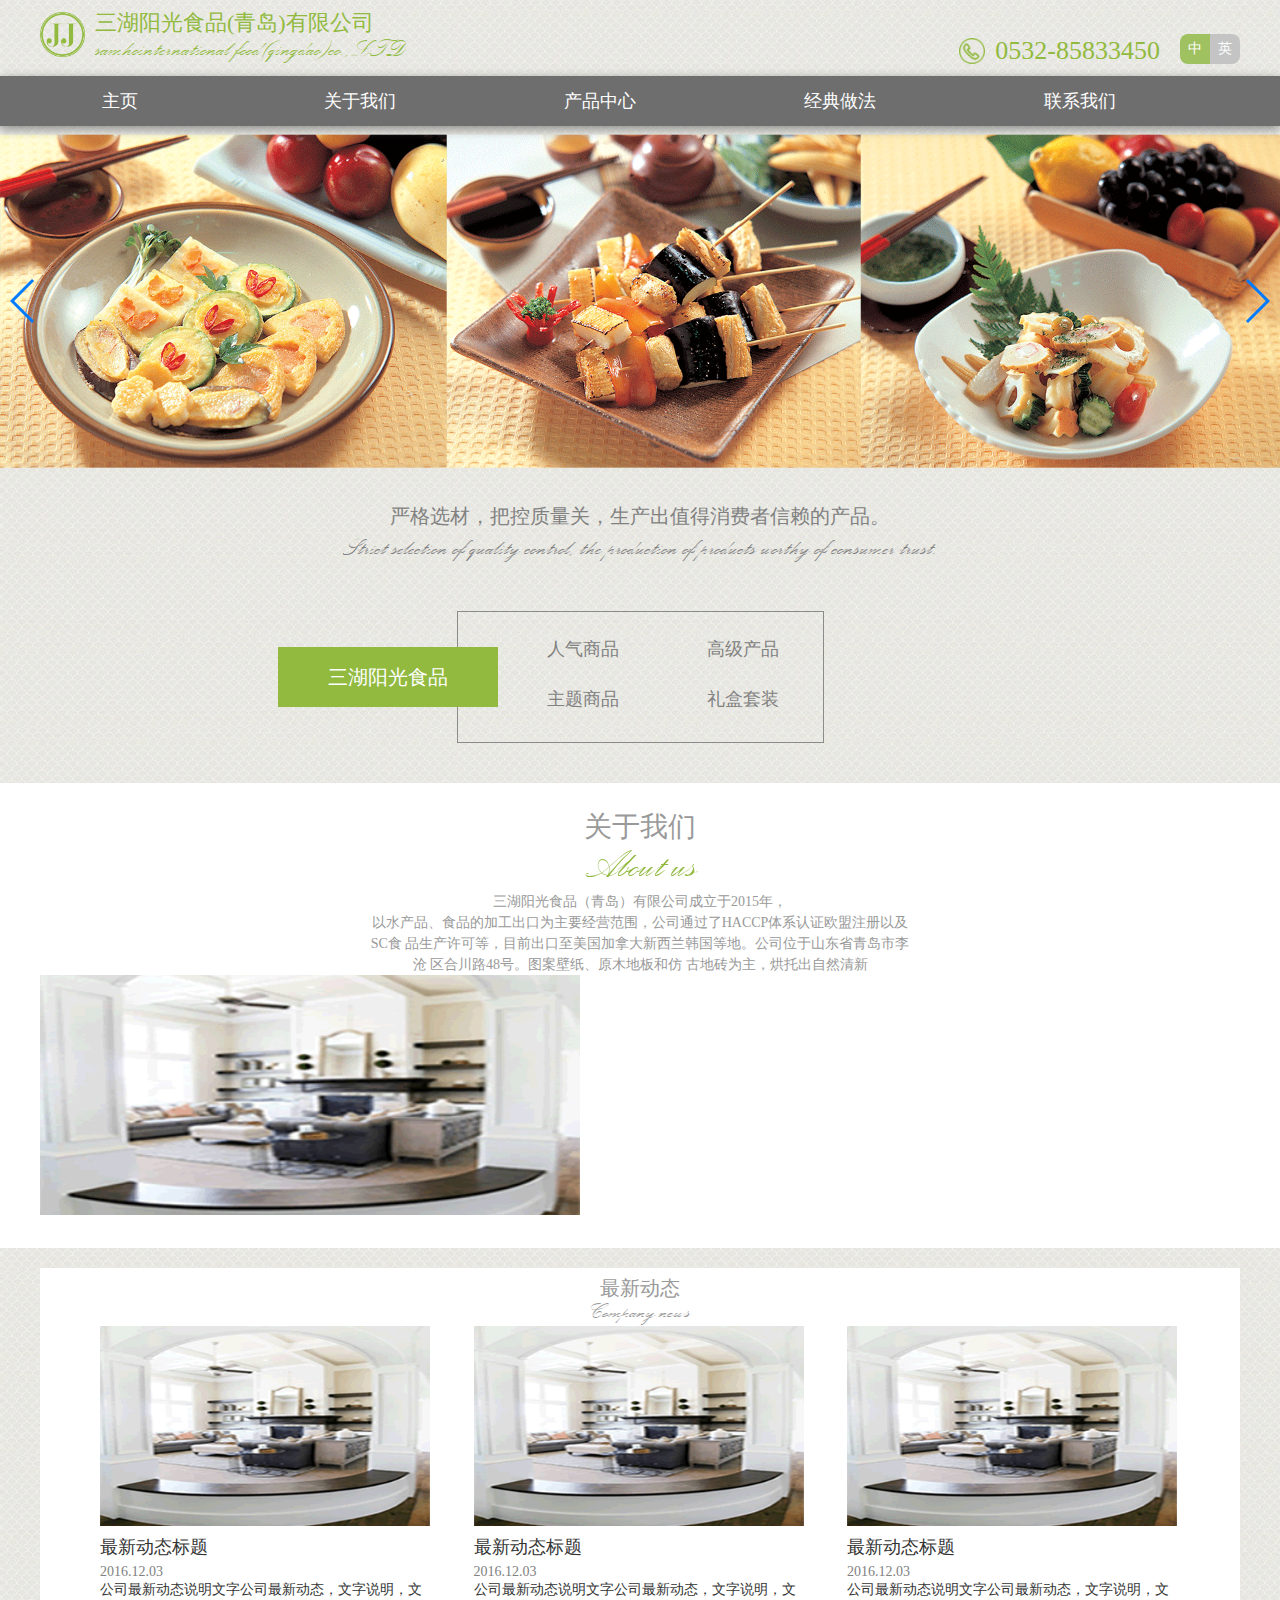
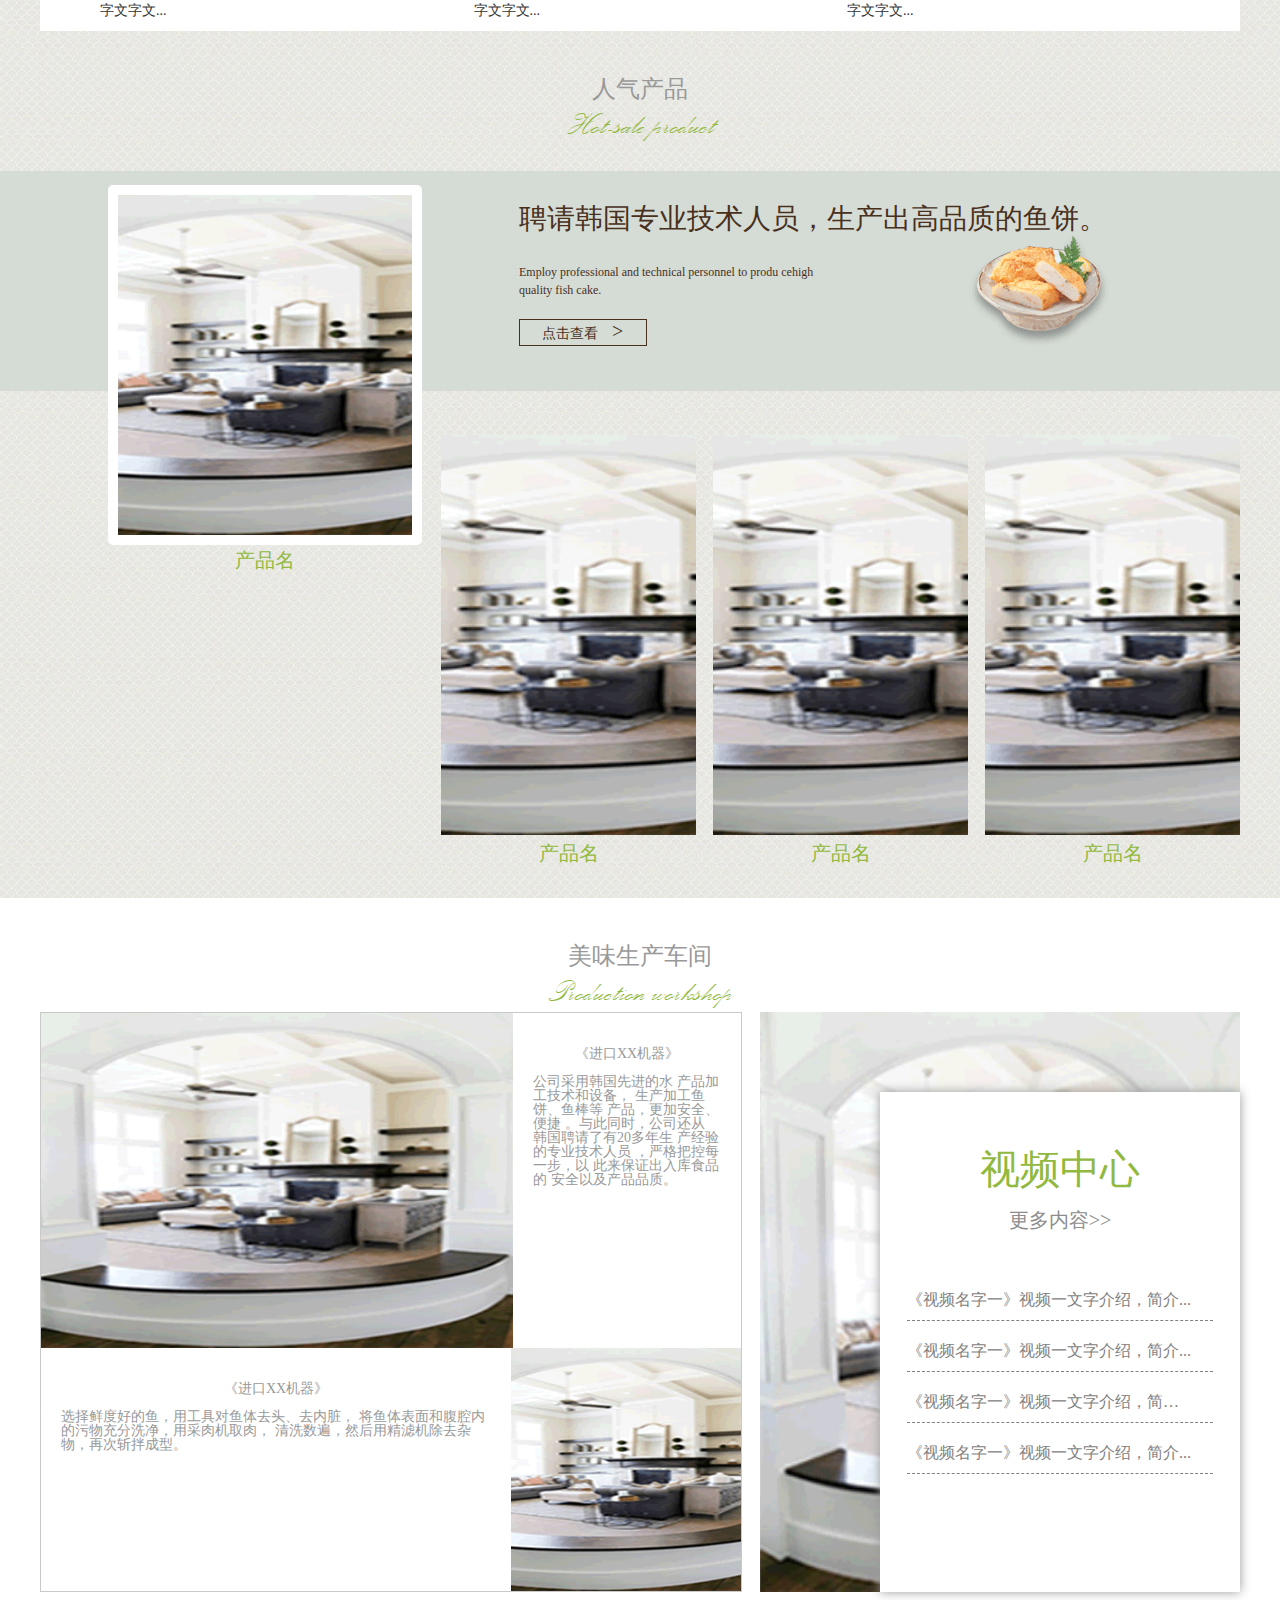
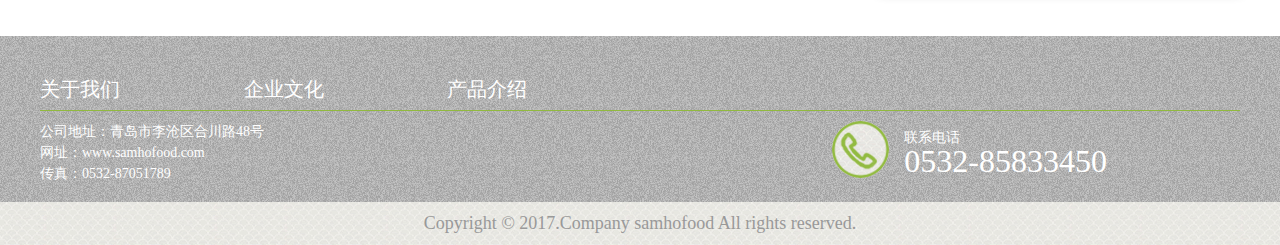
==== commit 57ae20cd: "modify image center" ====
--- a/index.html
+++ b/index.html
@@ -119,72 +119,68 @@
             <div class="swiper-button-next"></div>
         </div>
     </div>
-    <div class="body container">
-        <div class="statement">
-            <h4>严格选材，把控质量关，生产出值得消费者信赖的产品。</h4>
-            <p>Strict selection of quality control, the production of products worthy of consumer trust.</p>
-        </div>
-        <dl class="commodity clearfix">
+    <div class="statement">
+        <h4>严格选材，把控质量关，生产出值得消费者信赖的产品。</h4>
+        <p>Strict selection of quality control, the production of products worthy of consumer trust.</p>
+    </div>
+    <dl class="commodity clearfix">
             <dt><a href="#">三湖阳光食品<i></i></a></dt>
             <dd><a href="#">高级产品</a></dd>
             <dd><a href="#">人气商品</a></dd>
             <dd><a href="#">礼盒套装</a></dd>
             <dd><a href="#">主题商品</a></dd>
         </dl>
-        <div class="about">
+    <div class="about">
+        <div class="wrapper">
             <div class="about_title">
                 <h4>关于我们</h4>
                 <p>About us</p>
             </div>
-            <div class="about_l">
-                <div class="introduction">
-                    <h2>公司简介</h2>
-                    <span>Company profile</span>
-                    <article>
-                        <div class="null"></div>
-                        三湖阳光食品（青岛）有限公司成立于2015年，以水产品、
-                        食品的加工出口为主要经营范围，公司通过了HACCP体系认证欧盟注册以及SC食
-                        品生产许可等，目前出口至美国加拿大新西兰韩国等地。公司位于山东省青岛市李沧
-                        区合川路48号。图案壁纸、原木地板和仿
-                        古地砖为主，烘托出自然清新
-                    </article>
-                </div>
-                <img src="static/img/a.gif" alt="">
-                <img src="static/img/a.gif" alt="">
-            </div>
-            <div class="about_c">
-                <img src="static/img/a.gif" alt="">
-                <img src="static/img/a.gif" alt="">
-            </div>
-            <div class="about_r">
-                <img src="static/img/a.gif" alt="">
-                <img src="static/img/a.gif" alt="">
-                <div class="dynamic">
-                    <h3>最新动态</h3>
-                    <p class="T">Company news</p>
-                    <ul>
-                        <li>
-                            <a href="#">
-                                公司最新动态说明文字公司最新动态，文字说明，文字文字文...
-                                <span>2016.12.03</span>
-                            </a>
-                        </li>
-                        <li>
-                            <a href="#">
-                                公司最新动态说明文字公司最新动态，文字说明，文字文字文...
-                                <span>2016.12.03</span>
-                            </a>
-                        </li>
-                        <li>
-                            <a href="#">
-                                公司最新动态说明文字公司最新动态，文字说明，文字文字文...
-                                <span>2016.12.03</span>
-                            </a>
-                        </li>
-                    </ul>
-                </div>
-            </div>
-        </div>
+            <article>
+                三湖阳光食品（青岛）有限公司成立于2015年，<br>
+                以水产品、食品的加工出口为主要经营范围，公司通过了HACCP体系认证欧盟注册以及SC食
+                品生产许可等，目前出口至美国加拿大新西兰韩国等地。公司位于山东省青岛市李沧
+                区合川路48号。图案壁纸、原木地板和仿
+                古地砖为主，烘托出自然清新
+            </article>
+            <div class="img" style="background-image: url('static/img/a.gif')"></div>
+        </div>
+    </div>
+    <div class="dynamic wrapper">
+        <h3>最新动态</h3>
+        <p class="T">Company news</p>
+        <ul>
+            <li>
+                <a href="#">
+                    <div class="img" style="background-image: url('static/img/a.gif')"></div>
+                    <h6>最新动态标题</h6>
+                    <span>2016.12.03</span>
+                    <article>
+                        公司最新动态说明文字公司最新动态，文字说明，文字文字文...
+                    </article>
+                </a>
+            </li>
+            <li>
+                <a href="#">
+                    <div class="img" style="background-image: url('static/img/a.gif')"></div>
+                    <h6>最新动态标题</h6>
+                    <span>2016.12.03</span>
+                    <article>
+                        公司最新动态说明文字公司最新动态，文字说明，文字文字文...
+                    </article>
+                </a>
+            </li>
+            <li>
+                <a href="#">
+                    <div class="img" style="background-image: url('static/img/a.gif')"></div>
+                    <h6>最新动态标题</h6>
+                    <span>2016.12.03</span>
+                    <article>
+                        公司最新动态说明文字公司最新动态，文字说明，文字文字文...
+                    </article>
+                </a>
+            </li>
+        </ul>
     </div>
     <div class="product clearfix">
         <div class="bg"></div>
@@ -244,7 +240,7 @@
             </div>
             <div class="workshop_l fl">
                 <div class="work_l_t">
-                    <img src="static/img/a.gif" alt="">
+                    <div class="img" style="background-image: url('static/img/a.gif')"></div>
                     <article>
                         <h4>《进口XX机器》</h4>
                         公司采用韩国先进的水
@@ -266,7 +262,7 @@
                         将鱼体表面和腹腔内的污物充分洗净，用采肉机取肉，
                         清洗数遍，然后用精滤机除去杂物，再次斩拌成型。
                     </article>
-                    <img src="static/img/a.gif" alt="">
+                    <div class="img" style="background-image: url('static/img/a.gif')"></div>
                 </div>
             </div>
             <div class="workshop_r fr">
--- a/static/css/styles.css
+++ b/static/css/styles.css
@@ -204,6 +204,11 @@
   width: 100px;
   height: 35px;
   margin-top: 18px; }
+
+.img {
+  display: inline-block;
+  background-size: cover;
+  background-position: center center; }
 
 .top {
   position: relative;
--- a/static/css/index.css
+++ b/static/css/index.css
@@ -97,98 +97,70 @@
     height: 122px;
     float: right;
 }
-.about_l img{
-    float: right;
-    transform: translateY(-100px);
-}
-.about_l img:nth-child(2){
-    width: 428px;
-    height: 270px;
-}
-.about_l img:nth-child(3){
-    width: 428px;
-    height: 150px;
+.about {
+    background: #fff;
+    padding: 30px 0;
+}
+.about article {
+    width: 540px;
+    text-align: center;
+    margin: 0 auto;
+    line-height: 1.5em;
+}
+.about .img {
+    width: 540px;
+    height: 240px;
+    margin: 0 auto;
+    background-position: center center;
+    background-size: cover;
+}
+.dynamic{
     margin-top: 20px;
-}
-/*about as center*/
-.about_c{
-    float: left;
-    width: 290px;
-    margin-left: 84px;
-    position: relative;
-    margin-top: 50px;
-}
-.about_c img:nth-child(1){
-    position: absolute;
-    left: -265px;
-    width: 642px;
-    height: 286px;
-    padding: 5px;
-    border-radius: 5px;
-    outline: solid 5px #DDDCD8;
-    outline-offset: -10px;
-    -moz-border-image:url(../img/bodyBg.gif) 5 5 stretch;	/* Old Firefox */
-    -webkit-border-image:url(../img/bodyBg.gif) 5 5 stretch;	/* Safari and Chrome */
-    -o-border-image:url(../img/bodyBg.gif) 5 5 stretch;	/* Opera */
-    border-image:url(../img/bodyBg.gif) 5 5 stretch;
-}
-.about_c img:nth-child(2){
-    width: 100%;
-    height: 486px;
-    vertical-align: bottom;
-    margin-top: 302px;
-}
-/*about as right*/
-/*更改*/
-.about_r{
-    width: 315px;
-    float: left;
-    margin-left: 13px;
-}
-.about_r img:nth-child(1){
-    width: 100%;
-    height: 446px;
-}
-.about_r img:nth-child(2){
-    width: 100%;
-    height: 126px;
-    margin-top: 10px;
-}
-.dynamic{
-    padding: 20px 14px 0;
-    text-align: center;
+    padding: 10px 40px;
     box-sizing: border-box;
-    border:1px solid #ccc;
-    margin-top: -1px;
-    border-top: 0;
+    background-color: #fff;
 }
 .dynamic h3{
     font-size: 20px;
+    text-align: center;
 }
 .dynamic p{
 	font-size:28px;
     font-family: palscri;
     line-height: 1em;
-}
-.dynamic li a{
+    text-align: center;
+}
+.dynamic ul li {
+    width: 330px;
+    display: inline-block;
+    margin: 0 20px;
+}
+.dynamic ul li a {
+    width: 100%;
+    color: #333;
+}
+.dynamic ul li a .img {
+    width: 100%;
+    height: 200px;
+    background-size: cover;
+    background-position: center center;
+}
+.dynamic ul li a h6 {
+    font-size: 18px;
+    line-height: 2em;
+}
+.dynamic ul li a span {
     display: block;
-    line-height: 1.5em;
-    text-align: left;
-    padding: 8px 0;
-    border-bottom: solid 1px #DBD9D5;
+    font-size: 14px;
     color: #818181;
 }
-.dynamic li a:hover{
-    color: #91B93F;
-}
-.dynamic li span{
-    float: right;
-}
-
+.dynamic ul li a article {
+    line-height: 1.5em;
+}
 /*人气产品*/
 .product{
     position: relative;
-    margin-top: -100px;
+    padding-bottom: 30px;
 }
 .product .bg{
     position: absolute;
@@ -206,36 +178,7 @@
     position: relative;
     overflow: hidden;
 }
-.pro_l:hover .lay{
-    transform: translateY(0);
-}
-.pro_l .lay{
-    width: 294px;
-    height: 207px;
-    background-color: rgba(0,0,0,.4);
-    position: absolute;
-    bottom: 42px;
-    padding: 0 19px;
-    box-sizing: border-box;
-    transition: transform 1s;
-    transform: translateY(209px);
-}
-.pro_l .lay h3{
-    font-size: 14px;
-    color: #fff;
-    line-height: 4em;
-}
-.pro_l .lay p{
-    color: #fff;
-    font-size: 14px;
-    text-align: left;
-    line-height: 1.5em;
-}
-.pro_l .lay a{
-    color: #91B93F;
-    float: right;
-    line-height: 2em;
-}
+
 .pro_l p{
     font-size: 20px;
     color: #91B93F;
@@ -251,7 +194,39 @@
     background-size: cover;
     background-position: center center;
     overflow: hidden;
-}
+    position: relative;
+}
+
+.imgView:hover .lay{
+    transform: translateY(0);
+}
+.imgView .lay{
+    width: 100%;
+    background-color: rgba(0,0,0,.4);
+    position: absolute;
+    bottom: 0;
+    padding: 0 19px;
+    box-sizing: border-box;
+    transition: transform 1s;
+    transform: translateY(209px);
+}
+.imgView .lay h3{
+    font-size: 14px;
+    color: #fff;
+    line-height: 4em;
+}
+.imgView .lay p{
+    color: #fff;
+    font-size: 14px;
+    text-align: left;
+    line-height: 1.5em;
+}
+.imgView .lay a{
+    color: #91B93F;
+    float: right;
+    line-height: 2em;
+}
+
 .pro_r .mor{
     width: 590px;
     margin: 60px 0 0 95px;
@@ -334,7 +309,7 @@
     display: flex;
     justify-content: flex-start;
 }
-.work_l_t img{
+.work_l_t .img{
     width: 472px;
     height: inherit;
     flex-shrink: 0;
@@ -345,7 +320,7 @@
     display: flex;
     justify-content: flex-start;
 }
-.work_l_b img{
+.work_l_b .img{
     width: 230px;
     height: inherit;
     flex-shrink: 0;
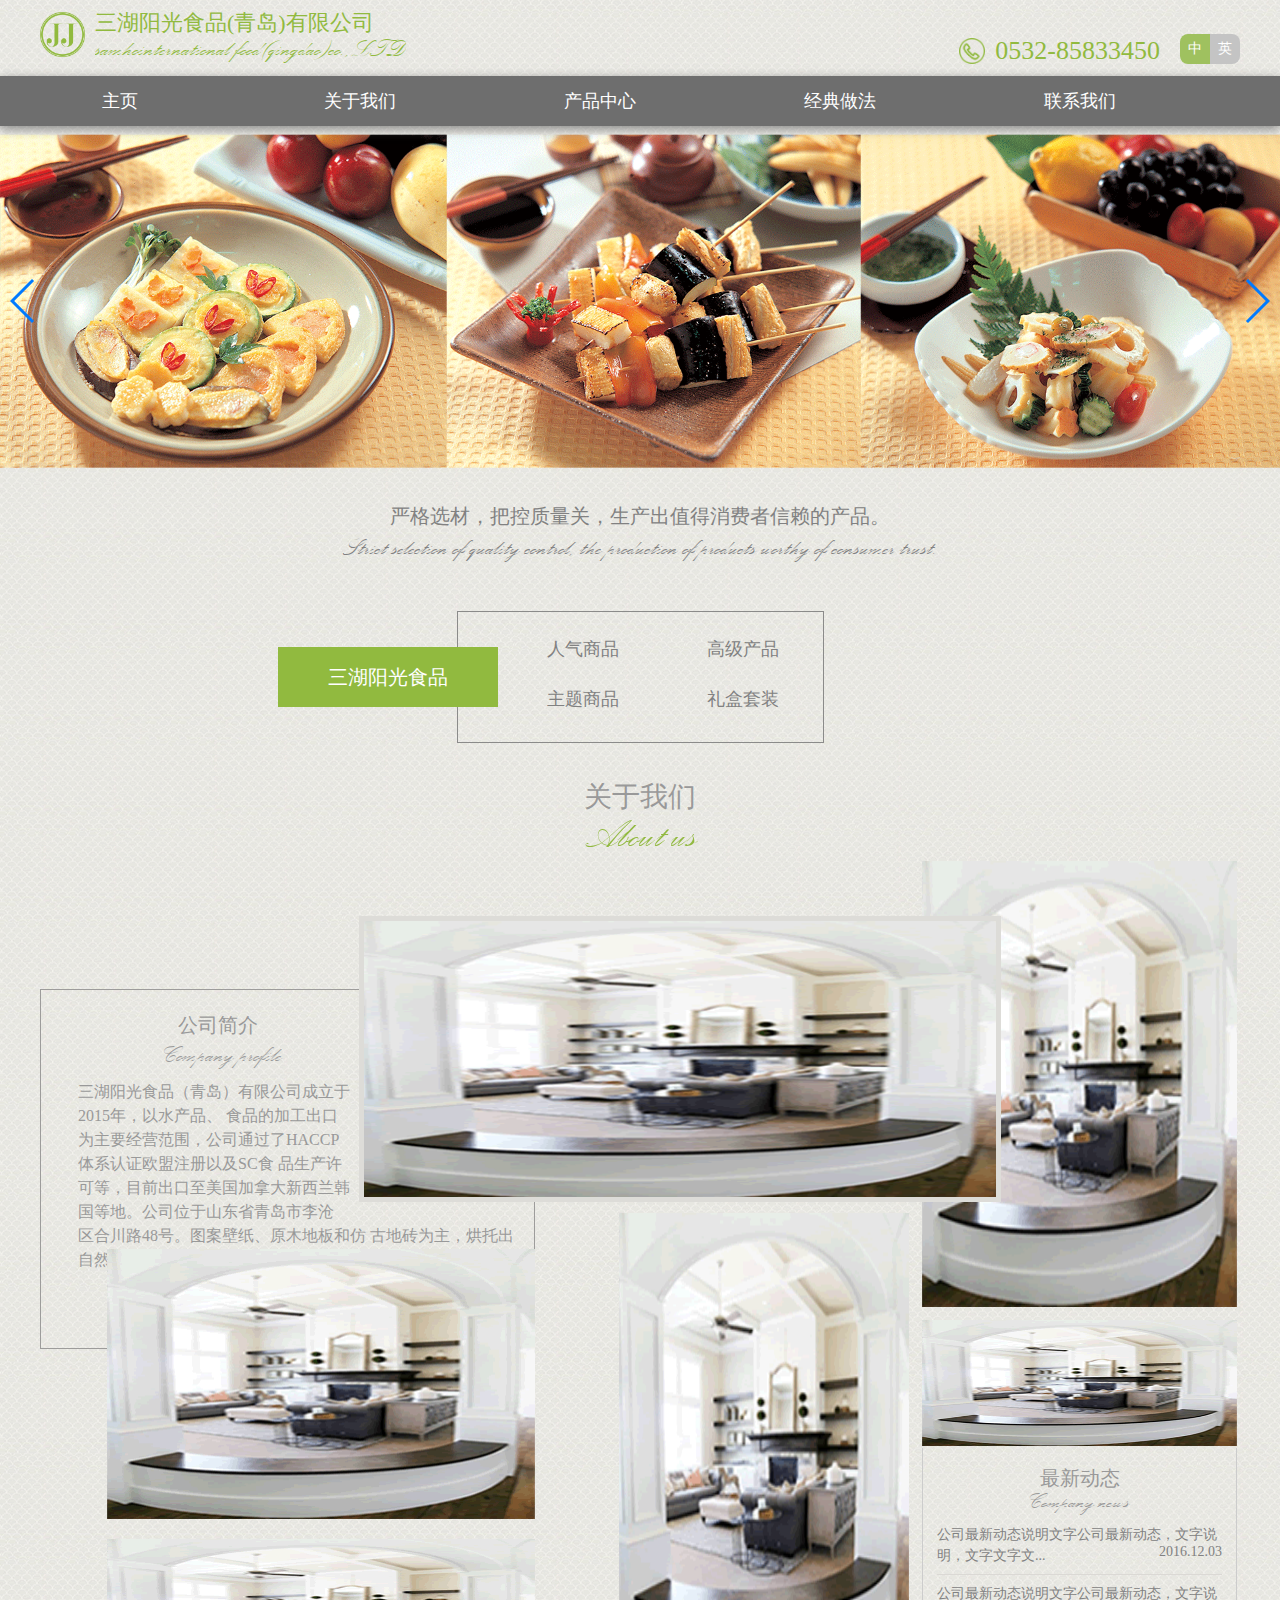
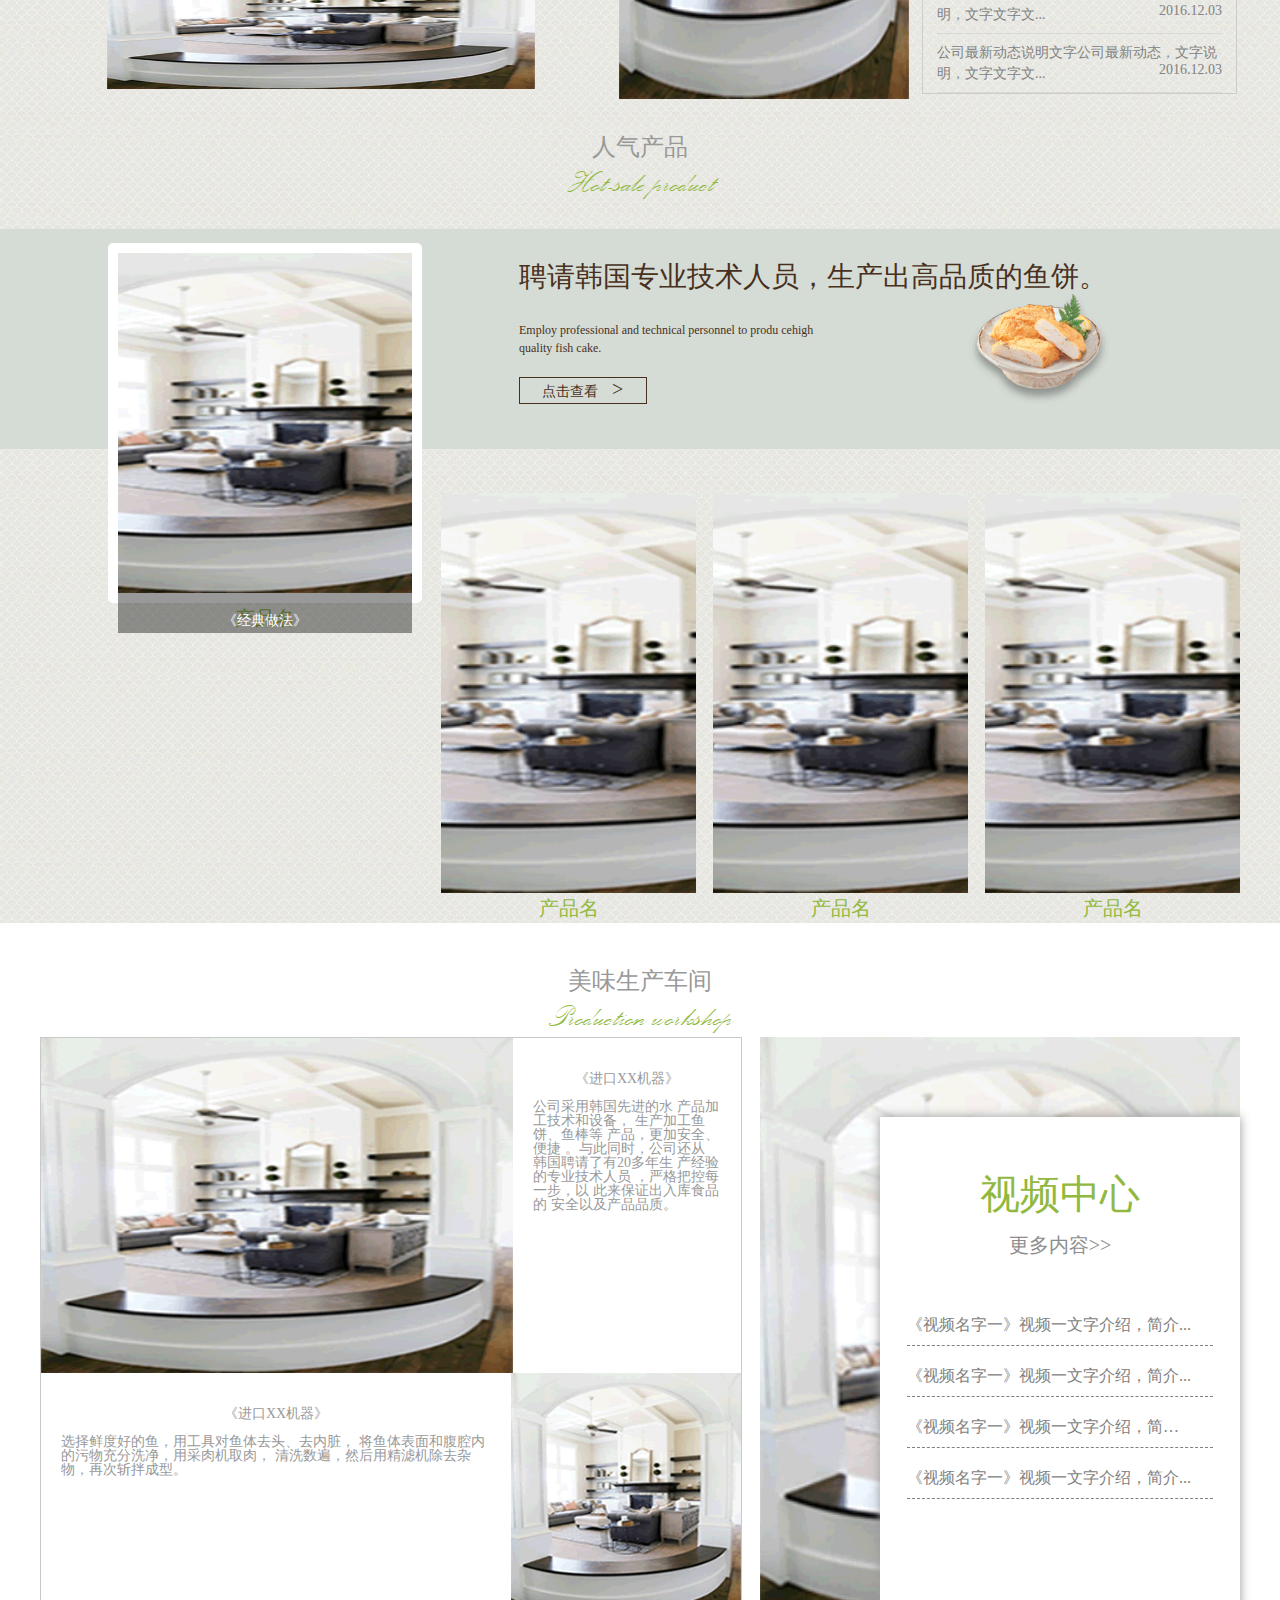
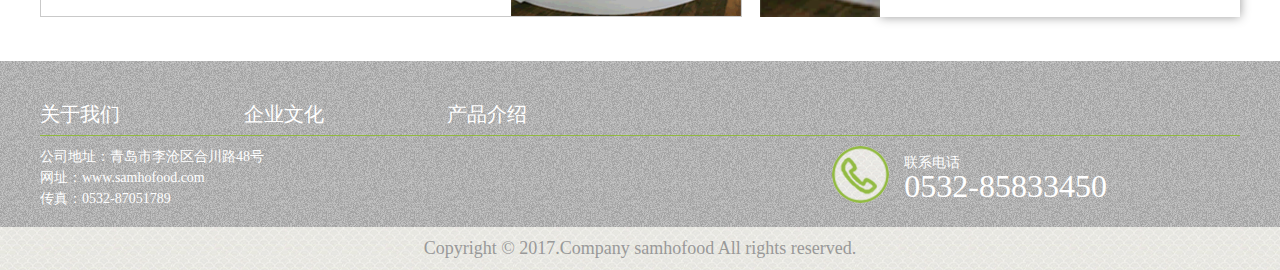
==== commit 5f30a97f: "Merge pull request #1 from Anlei-liu/develop" ====
--- a/index.html
+++ b/index.html
@@ -119,68 +119,72 @@
             <div class="swiper-button-next"></div>
         </div>
     </div>
-    <div class="statement">
-        <h4>严格选材，把控质量关，生产出值得消费者信赖的产品。</h4>
-        <p>Strict selection of quality control, the production of products worthy of consumer trust.</p>
-    </div>
-    <dl class="commodity clearfix">
+    <div class="body container">
+        <div class="statement">
+            <h4>严格选材，把控质量关，生产出值得消费者信赖的产品。</h4>
+            <p>Strict selection of quality control, the production of products worthy of consumer trust.</p>
+        </div>
+        <dl class="commodity clearfix">
             <dt><a href="#">三湖阳光食品<i></i></a></dt>
             <dd><a href="#">高级产品</a></dd>
             <dd><a href="#">人气商品</a></dd>
             <dd><a href="#">礼盒套装</a></dd>
             <dd><a href="#">主题商品</a></dd>
         </dl>
-    <div class="about">
-        <div class="wrapper">
+        <div class="about">
             <div class="about_title">
                 <h4>关于我们</h4>
                 <p>About us</p>
             </div>
-            <article>
-                三湖阳光食品（青岛）有限公司成立于2015年，<br>
-                以水产品、食品的加工出口为主要经营范围，公司通过了HACCP体系认证欧盟注册以及SC食
-                品生产许可等，目前出口至美国加拿大新西兰韩国等地。公司位于山东省青岛市李沧
-                区合川路48号。图案壁纸、原木地板和仿
-                古地砖为主，烘托出自然清新
-            </article>
-            <div class="img" style="background-image: url('static/img/a.gif')"></div>
-        </div>
-    </div>
-    <div class="dynamic wrapper">
-        <h3>最新动态</h3>
-        <p class="T">Company news</p>
-        <ul>
-            <li>
-                <a href="#">
-                    <div class="img" style="background-image: url('static/img/a.gif')"></div>
-                    <h6>最新动态标题</h6>
-                    <span>2016.12.03</span>
+            <div class="about_l">
+                <div class="introduction">
+                    <h2>公司简介</h2>
+                    <span>Company profile</span>
                     <article>
-                        公司最新动态说明文字公司最新动态，文字说明，文字文字文...
+                        <div class="null"></div>
+                        三湖阳光食品（青岛）有限公司成立于2015年，以水产品、
+                        食品的加工出口为主要经营范围，公司通过了HACCP体系认证欧盟注册以及SC食
+                        品生产许可等，目前出口至美国加拿大新西兰韩国等地。公司位于山东省青岛市李沧
+                        区合川路48号。图案壁纸、原木地板和仿
+                        古地砖为主，烘托出自然清新
                     </article>
-                </a>
-            </li>
-            <li>
-                <a href="#">
-                    <div class="img" style="background-image: url('static/img/a.gif')"></div>
-                    <h6>最新动态标题</h6>
-                    <span>2016.12.03</span>
-                    <article>
-                        公司最新动态说明文字公司最新动态，文字说明，文字文字文...
-                    </article>
-                </a>
-            </li>
-            <li>
-                <a href="#">
-                    <div class="img" style="background-image: url('static/img/a.gif')"></div>
-                    <h6>最新动态标题</h6>
-                    <span>2016.12.03</span>
-                    <article>
-                        公司最新动态说明文字公司最新动态，文字说明，文字文字文...
-                    </article>
-                </a>
-            </li>
-        </ul>
+                </div>
+                <img src="static/img/a.gif" alt="">
+                <img src="static/img/a.gif" alt="">
+            </div>
+            <div class="about_c">
+                <img src="static/img/a.gif" alt="">
+                <img src="static/img/a.gif" alt="">
+            </div>
+            <div class="about_r">
+                <img src="static/img/a.gif" alt="">
+                <img src="static/img/a.gif" alt="">
+                <div class="dynamic">
+                    <h3>最新动态</h3>
+                    <p class="T">Company news</p>
+                    <ul>
+                        <li>
+                            <a href="#">
+                                公司最新动态说明文字公司最新动态，文字说明，文字文字文...
+                                <span>2016.12.03</span>
+                            </a>
+                        </li>
+                        <li>
+                            <a href="#">
+                                公司最新动态说明文字公司最新动态，文字说明，文字文字文...
+                                <span>2016.12.03</span>
+                            </a>
+                        </li>
+                        <li>
+                            <a href="#">
+                                公司最新动态说明文字公司最新动态，文字说明，文字文字文...
+                                <span>2016.12.03</span>
+                            </a>
+                        </li>
+                    </ul>
+                </div>
+            </div>
+        </div>
     </div>
     <div class="product clearfix">
         <div class="bg"></div>
@@ -240,7 +244,7 @@
             </div>
             <div class="workshop_l fl">
                 <div class="work_l_t">
-                    <div class="img" style="background-image: url('static/img/a.gif')"></div>
+                    <img src="static/img/a.gif" alt="">
                     <article>
                         <h4>《进口XX机器》</h4>
                         公司采用韩国先进的水
@@ -262,7 +266,7 @@
                         将鱼体表面和腹腔内的污物充分洗净，用采肉机取肉，
                         清洗数遍，然后用精滤机除去杂物，再次斩拌成型。
                     </article>
-                    <div class="img" style="background-image: url('static/img/a.gif')"></div>
+                    <img src="static/img/a.gif" alt="">
                 </div>
             </div>
             <div class="workshop_r fr">
--- a/static/css/styles.css
+++ b/static/css/styles.css
@@ -204,11 +204,6 @@
   width: 100px;
   height: 35px;
   margin-top: 18px; }
-
-.img {
-  display: inline-block;
-  background-size: cover;
-  background-position: center center; }
 
 .top {
   position: relative;
--- a/static/css/index.css
+++ b/static/css/index.css
@@ -97,70 +97,98 @@
     height: 122px;
     float: right;
 }
-.about {
-    background: #fff;
-    padding: 30px 0;
-}
-.about article {
-    width: 540px;
-    text-align: center;
-    margin: 0 auto;
-    line-height: 1.5em;
-}
-.about .img {
-    width: 540px;
-    height: 240px;
-    margin: 0 auto;
-    background-position: center center;
-    background-size: cover;
+.about_l img{
+    float: right;
+    transform: translateY(-100px);
+}
+.about_l img:nth-child(2){
+    width: 428px;
+    height: 270px;
+}
+.about_l img:nth-child(3){
+    width: 428px;
+    height: 150px;
+    margin-top: 20px;
+}
+/*about as center*/
+.about_c{
+    float: left;
+    width: 290px;
+    margin-left: 84px;
+    position: relative;
+    margin-top: 50px;
+}
+.about_c img:nth-child(1){
+    position: absolute;
+    left: -265px;
+    width: 642px;
+    height: 286px;
+    padding: 5px;
+    border-radius: 5px;
+    outline: solid 5px #DDDCD8;
+    outline-offset: -10px;
+    -moz-border-image:url(../img/bodyBg.gif) 5 5 stretch;	/* Old Firefox */
+    -webkit-border-image:url(../img/bodyBg.gif) 5 5 stretch;	/* Safari and Chrome */
+    -o-border-image:url(../img/bodyBg.gif) 5 5 stretch;	/* Opera */
+    border-image:url(../img/bodyBg.gif) 5 5 stretch;
+}
+.about_c img:nth-child(2){
+    width: 100%;
+    height: 486px;
+    vertical-align: bottom;
+    margin-top: 302px;
+}
+/*about as right*/
+/*更改*/
+.about_r{
+    width: 315px;
+    float: left;
+    margin-left: 13px;
+}
+.about_r img:nth-child(1){
+    width: 100%;
+    height: 446px;
+}
+.about_r img:nth-child(2){
+    width: 100%;
+    height: 126px;
+    margin-top: 10px;
 }
 .dynamic{
-    margin-top: 20px;
-    padding: 10px 40px;
+    padding: 20px 14px 0;
+    text-align: center;
     box-sizing: border-box;
-    background-color: #fff;
+    border:1px solid #ccc;
+    margin-top: -1px;
+    border-top: 0;
 }
 .dynamic h3{
     font-size: 20px;
-    text-align: center;
 }
 .dynamic p{
 	font-size:28px;
     font-family: palscri;
     line-height: 1em;
-    text-align: center;
-}
-.dynamic ul li {
-    width: 330px;
-    display: inline-block;
-    margin: 0 20px;
-}
-.dynamic ul li a {
-    width: 100%;
-    color: #333;
-}
-.dynamic ul li a .img {
-    width: 100%;
-    height: 200px;
-    background-size: cover;
-    background-position: center center;
-}
-.dynamic ul li a h6 {
-    font-size: 18px;
-    line-height: 2em;
-}
-.dynamic ul li a span {
+}
+.dynamic li a{
     display: block;
-    font-size: 14px;
+    line-height: 1.5em;
+    text-align: left;
+    padding: 8px 0;
+    border-bottom: solid 1px #DBD9D5;
     color: #818181;
 }
-.dynamic ul li a article {
-    line-height: 1.5em;
-}
+.dynamic li a:hover{
+    color: #91B93F;
+}
+.dynamic li span{
+    float: right;
+}
+
 /*人气产品*/
 .product{
     position: relative;
-    padding-bottom: 30px;
+    margin-top: -100px;
 }
 .product .bg{
     position: absolute;
@@ -178,7 +206,36 @@
     position: relative;
     overflow: hidden;
 }
-
+.pro_l:hover .lay{
+    transform: translateY(0);
+}
+.pro_l .lay{
+    width: 294px;
+    height: 207px;
+    background-color: rgba(0,0,0,.4);
+    position: absolute;
+    bottom: 42px;
+    padding: 0 19px;
+    box-sizing: border-box;
+    transition: transform 1s;
+    transform: translateY(209px);
+}
+.pro_l .lay h3{
+    font-size: 14px;
+    color: #fff;
+    line-height: 4em;
+}
+.pro_l .lay p{
+    color: #fff;
+    font-size: 14px;
+    text-align: left;
+    line-height: 1.5em;
+}
+.pro_l .lay a{
+    color: #91B93F;
+    float: right;
+    line-height: 2em;
+}
 .pro_l p{
     font-size: 20px;
     color: #91B93F;
@@ -194,39 +251,7 @@
     background-size: cover;
     background-position: center center;
     overflow: hidden;
-    position: relative;
-}
-
-.imgView:hover .lay{
-    transform: translateY(0);
-}
-.imgView .lay{
-    width: 100%;
-    background-color: rgba(0,0,0,.4);
-    position: absolute;
-    bottom: 0;
-    padding: 0 19px;
-    box-sizing: border-box;
-    transition: transform 1s;
-    transform: translateY(209px);
-}
-.imgView .lay h3{
-    font-size: 14px;
-    color: #fff;
-    line-height: 4em;
-}
-.imgView .lay p{
-    color: #fff;
-    font-size: 14px;
-    text-align: left;
-    line-height: 1.5em;
-}
-.imgView .lay a{
-    color: #91B93F;
-    float: right;
-    line-height: 2em;
-}
-
+}
 .pro_r .mor{
     width: 590px;
     margin: 60px 0 0 95px;
@@ -309,7 +334,7 @@
     display: flex;
     justify-content: flex-start;
 }
-.work_l_t .img{
+.work_l_t img{
     width: 472px;
     height: inherit;
     flex-shrink: 0;
@@ -320,7 +345,7 @@
     display: flex;
     justify-content: flex-start;
 }
-.work_l_b .img{
+.work_l_b img{
     width: 230px;
     height: inherit;
     flex-shrink: 0;
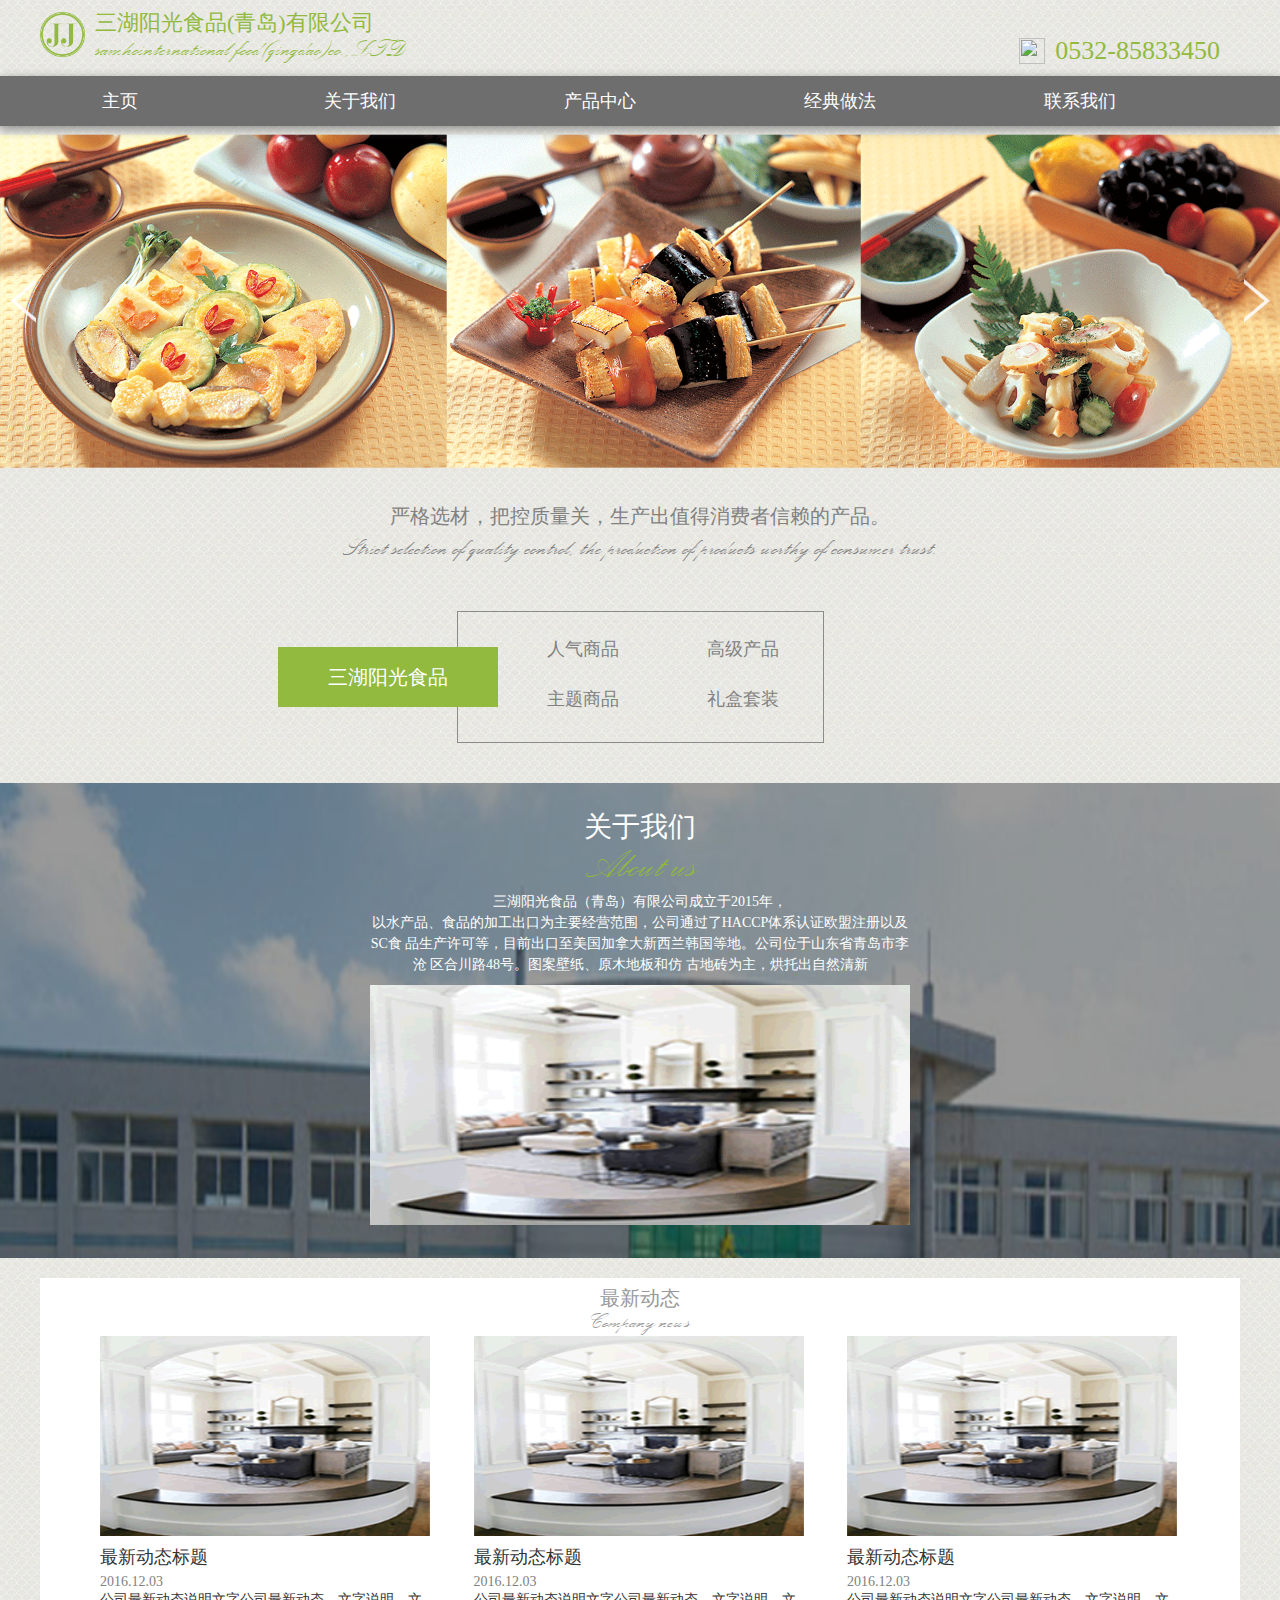
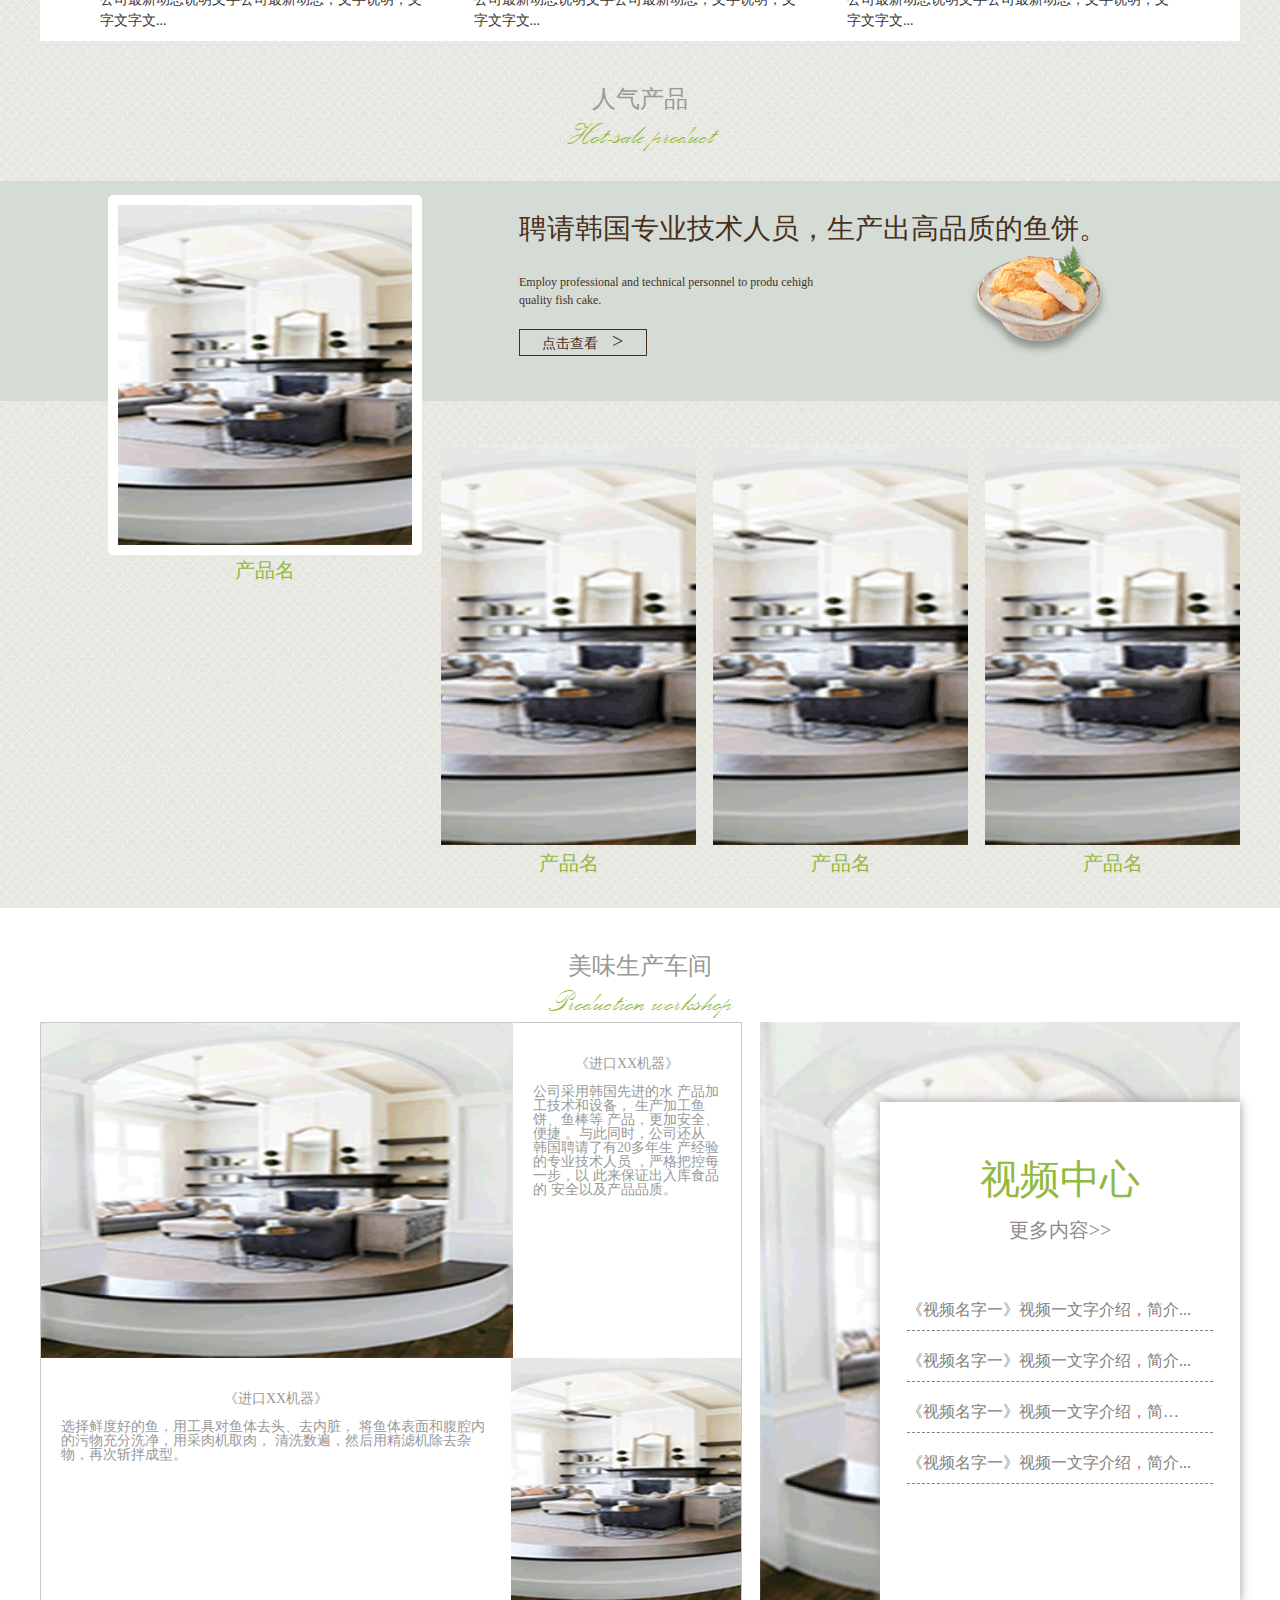
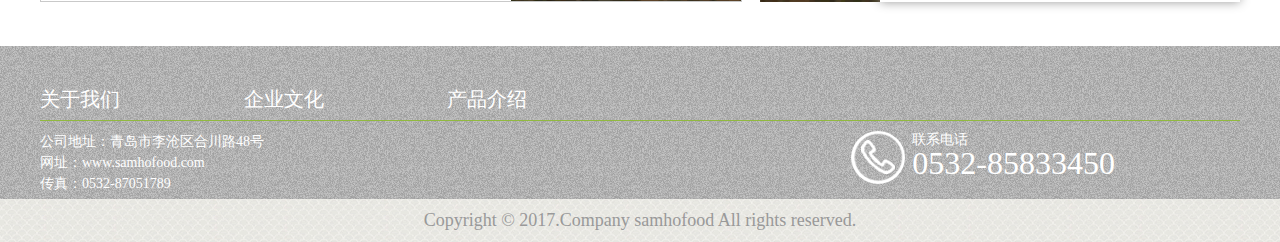
==== commit 14ae2514: "replace image" ====
--- a/index.html
+++ b/index.html
@@ -119,72 +119,68 @@
             <div class="swiper-button-next"></div>
         </div>
     </div>
-    <div class="body container">
-        <div class="statement">
-            <h4>严格选材，把控质量关，生产出值得消费者信赖的产品。</h4>
-            <p>Strict selection of quality control, the production of products worthy of consumer trust.</p>
-        </div>
-        <dl class="commodity clearfix">
+    <div class="statement">
+        <h4>严格选材，把控质量关，生产出值得消费者信赖的产品。</h4>
+        <p>Strict selection of quality control, the production of products worthy of consumer trust.</p>
+    </div>
+    <dl class="commodity clearfix">
             <dt><a href="#">三湖阳光食品<i></i></a></dt>
             <dd><a href="#">高级产品</a></dd>
             <dd><a href="#">人气商品</a></dd>
             <dd><a href="#">礼盒套装</a></dd>
             <dd><a href="#">主题商品</a></dd>
         </dl>
-        <div class="about">
+    <div class="about">
+        <div class="wrapper">
             <div class="about_title">
                 <h4>关于我们</h4>
                 <p>About us</p>
             </div>
-            <div class="about_l">
-                <div class="introduction">
-                    <h2>公司简介</h2>
-                    <span>Company profile</span>
-                    <article>
-                        <div class="null"></div>
-                        三湖阳光食品（青岛）有限公司成立于2015年，以水产品、
-                        食品的加工出口为主要经营范围，公司通过了HACCP体系认证欧盟注册以及SC食
-                        品生产许可等，目前出口至美国加拿大新西兰韩国等地。公司位于山东省青岛市李沧
-                        区合川路48号。图案壁纸、原木地板和仿
-                        古地砖为主，烘托出自然清新
-                    </article>
-                </div>
-                <img src="static/img/a.gif" alt="">
-                <img src="static/img/a.gif" alt="">
-            </div>
-            <div class="about_c">
-                <img src="static/img/a.gif" alt="">
-                <img src="static/img/a.gif" alt="">
-            </div>
-            <div class="about_r">
-                <img src="static/img/a.gif" alt="">
-                <img src="static/img/a.gif" alt="">
-                <div class="dynamic">
-                    <h3>最新动态</h3>
-                    <p class="T">Company news</p>
-                    <ul>
-                        <li>
-                            <a href="#">
-                                公司最新动态说明文字公司最新动态，文字说明，文字文字文...
-                                <span>2016.12.03</span>
-                            </a>
-                        </li>
-                        <li>
-                            <a href="#">
-                                公司最新动态说明文字公司最新动态，文字说明，文字文字文...
-                                <span>2016.12.03</span>
-                            </a>
-                        </li>
-                        <li>
-                            <a href="#">
-                                公司最新动态说明文字公司最新动态，文字说明，文字文字文...
-                                <span>2016.12.03</span>
-                            </a>
-                        </li>
-                    </ul>
-                </div>
-            </div>
-        </div>
+            <article>
+                三湖阳光食品（青岛）有限公司成立于2015年，<br>
+                以水产品、食品的加工出口为主要经营范围，公司通过了HACCP体系认证欧盟注册以及SC食
+                品生产许可等，目前出口至美国加拿大新西兰韩国等地。公司位于山东省青岛市李沧
+                区合川路48号。图案壁纸、原木地板和仿
+                古地砖为主，烘托出自然清新
+            </article>
+            <div class="img" style="background-image: url('static/img/a.gif')"></div>
+        </div>
+    </div>
+    <div class="dynamic wrapper">
+        <h3>最新动态</h3>
+        <p class="T">Company news</p>
+        <ul>
+            <li>
+                <a href="#">
+                    <div class="img" style="background-image: url('static/img/a.gif')"></div>
+                    <h6>最新动态标题</h6>
+                    <span>2016.12.03</span>
+                    <article>
+                        公司最新动态说明文字公司最新动态，文字说明，文字文字文...
+                    </article>
+                </a>
+            </li>
+            <li>
+                <a href="#">
+                    <div class="img" style="background-image: url('static/img/a.gif')"></div>
+                    <h6>最新动态标题</h6>
+                    <span>2016.12.03</span>
+                    <article>
+                        公司最新动态说明文字公司最新动态，文字说明，文字文字文...
+                    </article>
+                </a>
+            </li>
+            <li>
+                <a href="#">
+                    <div class="img" style="background-image: url('static/img/a.gif')"></div>
+                    <h6>最新动态标题</h6>
+                    <span>2016.12.03</span>
+                    <article>
+                        公司最新动态说明文字公司最新动态，文字说明，文字文字文...
+                    </article>
+                </a>
+            </li>
+        </ul>
     </div>
     <div class="product clearfix">
         <div class="bg"></div>
@@ -244,7 +240,7 @@
             </div>
             <div class="workshop_l fl">
                 <div class="work_l_t">
-                    <img src="static/img/a.gif" alt="">
+                    <div class="img" style="background-image: url('static/img/a.gif')"></div>
                     <article>
                         <h4>《进口XX机器》</h4>
                         公司采用韩国先进的水
@@ -266,7 +262,7 @@
                         将鱼体表面和腹腔内的污物充分洗净，用采肉机取肉，
                         清洗数遍，然后用精滤机除去杂物，再次斩拌成型。
                     </article>
-                    <img src="static/img/a.gif" alt="">
+                    <div class="img" style="background-image: url('static/img/a.gif')"></div>
                 </div>
             </div>
             <div class="workshop_r fr">
@@ -313,7 +309,7 @@
                     <p>传真：0532-87051789</p>
                 </div>
                 <div class="footer_r fr">
-                    <img src="static/img/icon/tel.gif" alt="">
+                    <img src="static/img/icon/tel.png" alt="">
                     <div class="ff">
                         联系电话
                         <p>0532-85833450</p>
--- a/static/css/styles.css
+++ b/static/css/styles.css
@@ -205,6 +205,17 @@
   height: 35px;
   margin-top: 18px; }
 
+.img {
+  display: inline-block;
+  background-size: cover;
+  background-position: center center; }
+
+.swiper-button-prev, .swiper-container-rtl .swiper-button-next {
+  background-image: url("../img/icon/arrowLeft.png"); }
+
+.swiper-button-next, .swiper-container-rtl .swiper-button-prev {
+  background-image: url("../img/icon/arrowRight.png"); }
+
 .top {
   position: relative;
   padding: 12px 0;
@@ -227,13 +238,13 @@
       font-family: "palscri";
       font-size: 30px; }
   .top-language {
-    display: none;
     width: 60px;
     overflow: hidden;
     display: flex;
     justify-content: space-between;
     align-items: center;
-    border-radius: 8px; }
+    border-radius: 8px;
+    display: none; }
     .top-language span {
       width: 50%;
       height: 30px;
@@ -426,7 +437,7 @@
 
 .ff {
   overflow: hidden;
-  padding: 10px; }
+  padding: 2px; }
 
 .ff p {
   font-size: 32px; }
--- a/static/css/index.css
+++ b/static/css/index.css
@@ -33,16 +33,16 @@
     font-size: 20px;
 }
 
-@media screen and(max-width: 768px) {
-    .commodity dt {
-        left: 55px;
-        top: -65px;
-    }
-}
 
 /*关于我们*/
 .about{
     overflow: hidden;
+    padding: 30px 0;
+    background-image: url("../img/jj_index_bg_16.png");
+    background-size: cover;
+    background-position: center center;
+    color: #fff;
+    text-align: center;
 }
 .about_title{
     text-align: center;
@@ -56,139 +56,64 @@
     color: #91B93F;
 }
 
-
-.about_l{
-    width: 495px;
-    float: left;
-    margin-top: 128px;
-}
-.introduction{
-    width: 100%;
-    height: 360px;
-    border: solid 1px #9D9C9B;
-    text-align: center;
-    padding-left: 37px;
-    padding-right: 20px;
+.about article {
+    width: 540px;
+    text-align: center;
+    margin: 0 auto;
+    line-height: 1.5em;
+}
+.about .img {
+    margin-top: 10px;
+    width: 540px;
+    height: 240px;
+}
+.dynamic{
+    margin-top: 20px;
+    padding: 10px 40px;
     box-sizing: border-box;
-}
-.introduction h2{
-    font-size: 20px;
-    margin-top: 20px;
-    line-height: 1.5em;
-    padding-left: 100px;
-    text-align: left;
-}
-.introduction span{
-    display: block;
-    margin-bottom: 10px;
-    padding-left: 85px;
-    text-align: left;
-    font-family:"palscri";
-    font-size: 30px;
-    line-height: 1em;
-}
-.introduction article{
-    font-size: 16px;
-    text-align: left;
-    line-height: 1.5em;
-}
-.introduction .null{
-    width: 164px;
-    height: 122px;
-    float: right;
-}
-.about_l img{
-    float: right;
-    transform: translateY(-100px);
-}
-.about_l img:nth-child(2){
-    width: 428px;
-    height: 270px;
-}
-.about_l img:nth-child(3){
-    width: 428px;
-    height: 150px;
-    margin-top: 20px;
-}
-/*about as center*/
-.about_c{
-    float: left;
-    width: 290px;
-    margin-left: 84px;
-    position: relative;
-    margin-top: 50px;
-}
-.about_c img:nth-child(1){
-    position: absolute;
-    left: -265px;
-    width: 642px;
-    height: 286px;
-    padding: 5px;
-    border-radius: 5px;
-    outline: solid 5px #DDDCD8;
-    outline-offset: -10px;
-    -moz-border-image:url(../img/bodyBg.gif) 5 5 stretch;	/* Old Firefox */
-    -webkit-border-image:url(../img/bodyBg.gif) 5 5 stretch;	/* Safari and Chrome */
-    -o-border-image:url(../img/bodyBg.gif) 5 5 stretch;	/* Opera */
-    border-image:url(../img/bodyBg.gif) 5 5 stretch;
-}
-.about_c img:nth-child(2){
-    width: 100%;
-    height: 486px;
-    vertical-align: bottom;
-    margin-top: 302px;
-}
-/*about as right*/
-/*更改*/
-.about_r{
-    width: 315px;
-    float: left;
-    margin-left: 13px;
-}
-.about_r img:nth-child(1){
-    width: 100%;
-    height: 446px;
-}
-.about_r img:nth-child(2){
-    width: 100%;
-    height: 126px;
-    margin-top: 10px;
-}
-.dynamic{
-    padding: 20px 14px 0;
-    text-align: center;
-    box-sizing: border-box;
-    border:1px solid #ccc;
-    margin-top: -1px;
-    border-top: 0;
+    background-color: #fff;
 }
 .dynamic h3{
     font-size: 20px;
+    text-align: center;
 }
 .dynamic p{
 	font-size:28px;
     font-family: palscri;
     line-height: 1em;
-}
-.dynamic li a{
+    text-align: center;
+}
+.dynamic ul li {
+    width: 330px;
+    display: inline-block;
+    margin: 0 20px;
+}
+.dynamic ul li a {
+    width: 100%;
+    color: #333;
+}
+.dynamic ul li a .img {
+    width: 100%;
+    height: 200px;
+    background-size: cover;
+    background-position: center center;
+}
+.dynamic ul li a h6 {
+    font-size: 18px;
+    line-height: 2em;
+}
+.dynamic ul li a span {
     display: block;
-    line-height: 1.5em;
-    text-align: left;
-    padding: 8px 0;
-    border-bottom: solid 1px #DBD9D5;
+    font-size: 14px;
     color: #818181;
 }
-.dynamic li a:hover{
-    color: #91B93F;
-}
-.dynamic li span{
-    float: right;
-}
-
+.dynamic ul li a article {
+    line-height: 1.5em;
+}
 /*人气产品*/
 .product{
     position: relative;
-    margin-top: -100px;
+    padding-bottom: 30px;
 }
 .product .bg{
     position: absolute;
@@ -206,36 +131,7 @@
     position: relative;
     overflow: hidden;
 }
-.pro_l:hover .lay{
-    transform: translateY(0);
-}
-.pro_l .lay{
-    width: 294px;
-    height: 207px;
-    background-color: rgba(0,0,0,.4);
-    position: absolute;
-    bottom: 42px;
-    padding: 0 19px;
-    box-sizing: border-box;
-    transition: transform 1s;
-    transform: translateY(209px);
-}
-.pro_l .lay h3{
-    font-size: 14px;
-    color: #fff;
-    line-height: 4em;
-}
-.pro_l .lay p{
-    color: #fff;
-    font-size: 14px;
-    text-align: left;
-    line-height: 1.5em;
-}
-.pro_l .lay a{
-    color: #91B93F;
-    float: right;
-    line-height: 2em;
-}
+
 .pro_l p{
     font-size: 20px;
     color: #91B93F;
@@ -251,7 +147,39 @@
     background-size: cover;
     background-position: center center;
     overflow: hidden;
-}
+    position: relative;
+}
+
+.imgView:hover .lay{
+    transform: translateY(0);
+}
+.imgView .lay{
+    width: 100%;
+    background-color: rgba(0,0,0,.4);
+    position: absolute;
+    bottom: 0;
+    padding: 0 19px;
+    box-sizing: border-box;
+    transition: transform 1s;
+    transform: translateY(209px);
+}
+.imgView .lay h3{
+    font-size: 14px;
+    color: #fff;
+    line-height: 4em;
+}
+.imgView .lay p{
+    color: #fff;
+    font-size: 14px;
+    text-align: left;
+    line-height: 1.5em;
+}
+.imgView .lay a{
+    color: #91B93F;
+    float: right;
+    line-height: 2em;
+}
+
 .pro_r .mor{
     width: 590px;
     margin: 60px 0 0 95px;
@@ -334,7 +262,7 @@
     display: flex;
     justify-content: flex-start;
 }
-.work_l_t img{
+.work_l_t .img{
     width: 472px;
     height: inherit;
     flex-shrink: 0;
@@ -345,7 +273,7 @@
     display: flex;
     justify-content: flex-start;
 }
-.work_l_b img{
+.work_l_b .img{
     width: 230px;
     height: inherit;
     flex-shrink: 0;
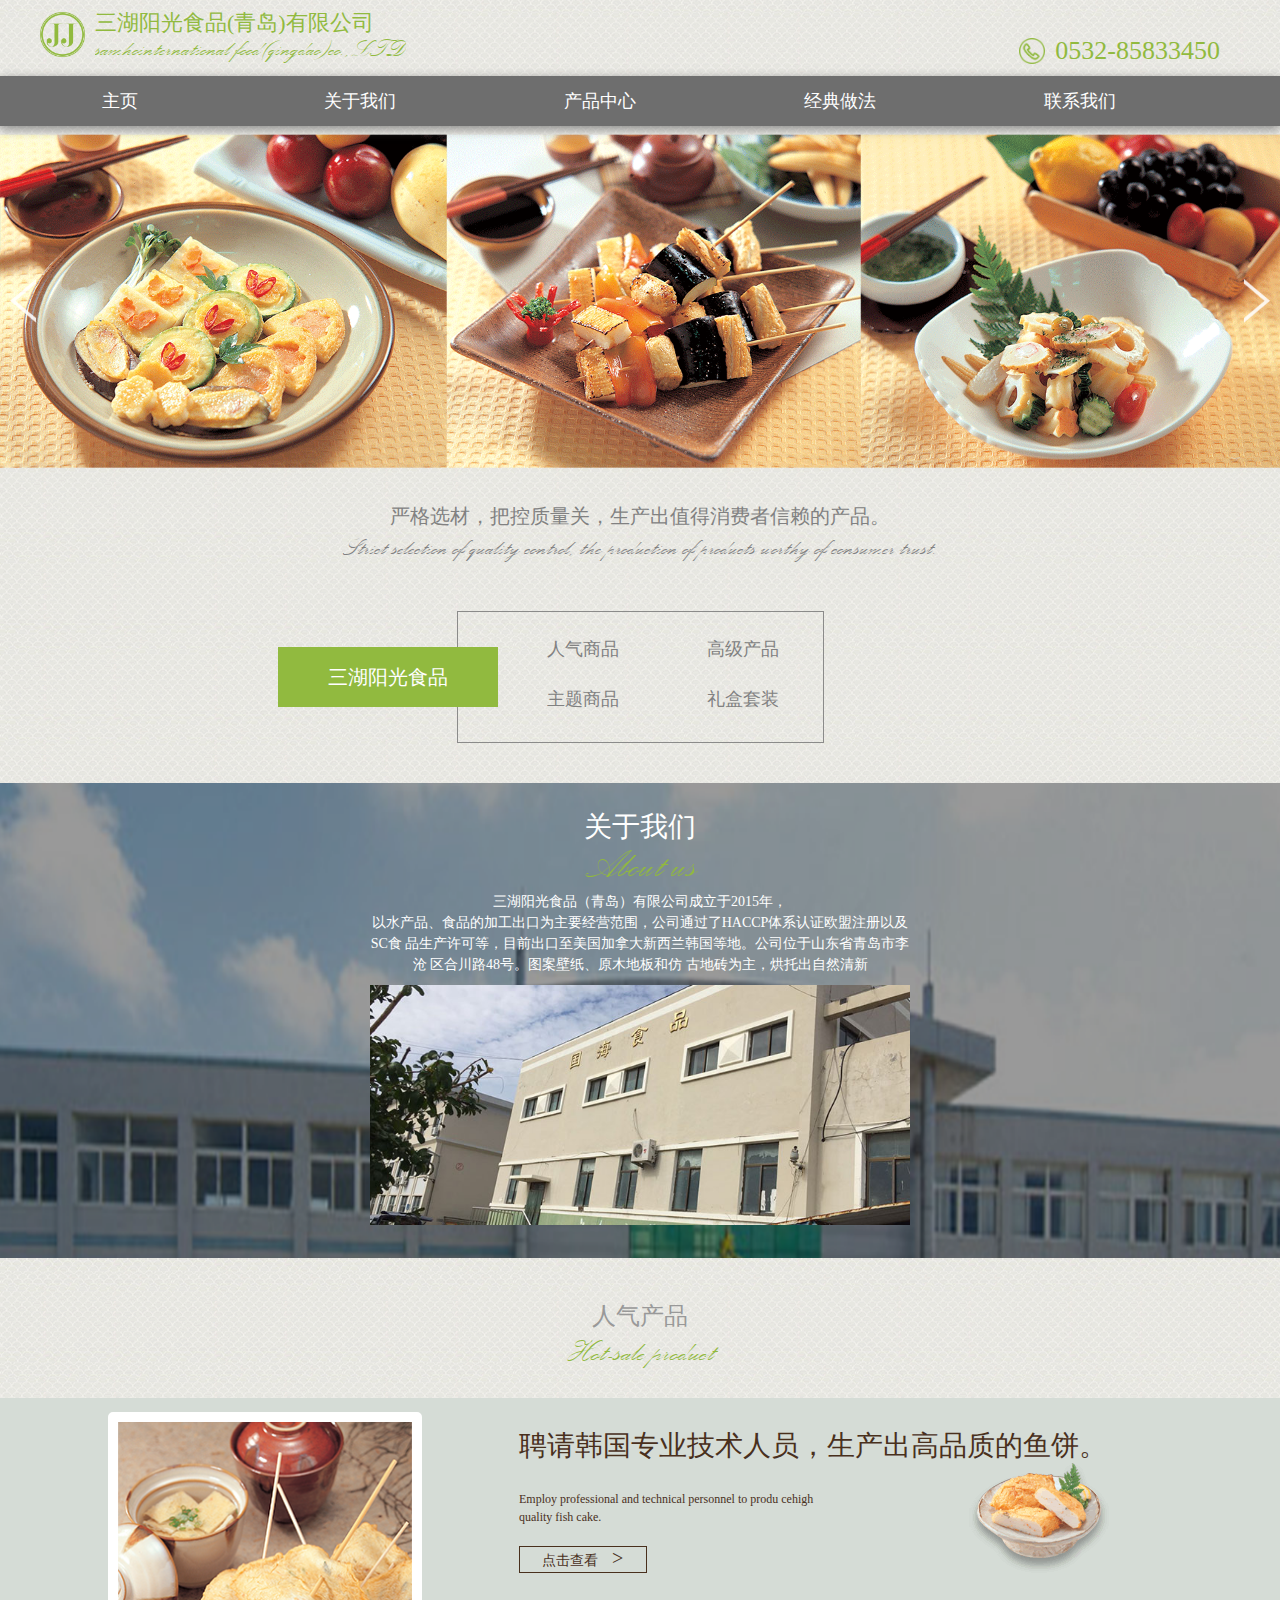
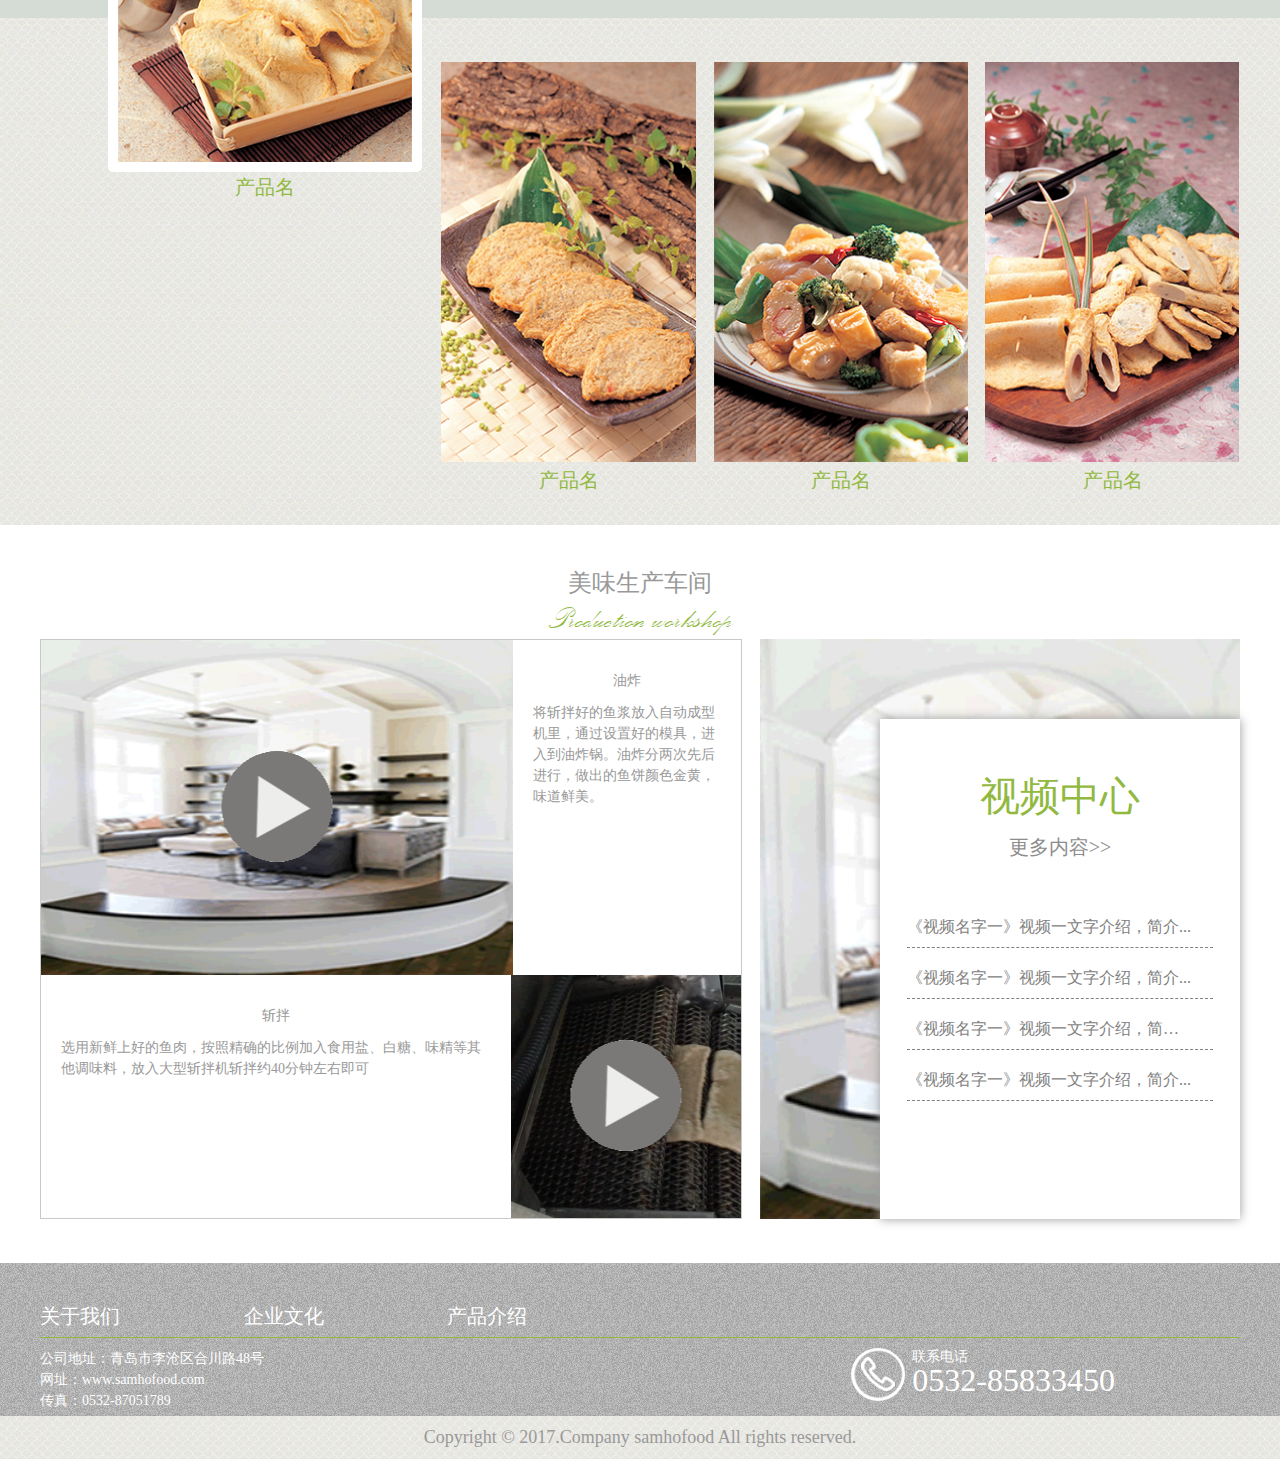
==== commit c28a2ac8: "modify" ====
--- a/index.html
+++ b/index.html
@@ -6,6 +6,7 @@
     <link rel="stylesheet" href="static/plugin/swiper/swiper-3.4.2.min.css">
     <link rel="stylesheet" href="static/css/styles.css">
     <link rel="stylesheet" href="static/css/index.css">
+    <link rel="stylesheet" href="static/plugin/video/mediaelementplayer.min.css">
     <meta content="width=device-width, initial-scale=1.0, maximum-scale=1.0, user-scalable=0" name="viewport">
 </head>
 <body>
@@ -32,11 +33,6 @@
         </div>
     </div>
     <div class="nav box-shadow">
-        <div class="nav-menu">
-            <span></span>
-            <span></span>
-            <span></span>
-        </div>
         <ul>
             <li><a href="index.html">主页</a></li>
             <li>
@@ -51,18 +47,17 @@
                 <a href="#">产品中心</a>
                 <ul class="slide box-shadow">
                     <li><a href="advancedProducts.html">高级产品</a></li>
-                    <li><a href="#">人气商品</a></li>
-                    <li><a href="#">礼盒套装</a></li>
-                    <li><a href="#">主题商品</a></li>
+                    <li><a href="advancedProducts2.html">人气商品</a></li>
+                    <li><a href="advancedProducts3.html">礼盒套装</a></li>
+                    <li><a href="advancedProducts4.html">主题商品</a></li>
                 </ul>
             </li>
             <li>
                 <a href="#">经典做法</a>
                 <ul class="slide box-shadow">
-                    <li><a href="classicalPractice.html#/1">鱼饼汤</a></li>
-                    <li><a href="classicalPractice.html#/2">鱼饼炒年糕</a></li>
-                    <li><a href="classicalPractice.html#/3">鱼饼炒年糕</a></li>
-                    <li><a href="classicalPractice.html#/4">鱼饼炒年糕</a></li>
+                    <li><a href="classicalPractice.html">鱼饼汤</a></li>
+                    <li><a href="classicalPractice2.html">鱼饼炒年糕</a></li>
+                    <li><a href="classicalPractice3.html">鱼饼炒尖椒</a></li>
                 </ul>
             </li>
             <li><a href="contact.html">联系我们</a></li>
@@ -72,7 +67,7 @@
         <div class="swiper-container">
             <div class="swiper-wrapper">
                 <div class="swiper-slide">
-                    <img src="static/img/banner_06.gif" alt="">
+                    <img src="static/data/index/jj_banner1_02.gif" alt="">
                     <div class="slide-container">
                         <div class="sliderBor">
                             <p>
@@ -83,32 +78,32 @@
                     </div>
                 </div>
                 <div class="swiper-slide">
-                    <img src="static/img/banner_06.gif" alt="">
+                    <img src="static/data/index/jj_banner2_02.jpg" alt="">
                     <div class="slide-container">
                         <div class="sle">
-                            <p class="slide-title">先入为主，布局未来</p>
+                            <p class="slide-title">做鱼饼，我们是认真的</p>
                             <p class="silde-main">
-                                LAYOUT
+                                MAJOR
                                 <span>
-                                    全面布局PC端与移动端<br />
-                                    抢占头等商机<br />
-                                    全面布局PC端与移动端
+                                    采用先进的水产品加工技术和设<br />
+                                    备，生产加工鱼饼、<br />
+                                    鱼棒等产品，更加安全、便捷。
                                 </span>
                             </p>
                         </div>
                     </div>
                 </div>
                 <div class="swiper-slide">
-                    <img src="static/img/banner_06.gif" alt="">
+                    <img src="static/data/index/jj_banner3_02.jpg" alt="">
                     <div class="slide-container">
                         <div class="sle">
-                            <p class="slide-title">先入为主，布局未来</p>
+                            <p class="slide-title">做鱼饼，我们是认真的</p>
                             <p class="silde-main">
-                                LAYOUT
+                                MAJOR
                                 <span>
-                                    全面布局PC端与移动端<br />
-                                    抢占头等商机<br />
-                                    全面布局PC端与移动端
+                                    采用先进的水产品加工技术和设<br />
+                                    备，生产加工鱼饼、<br />
+                                    鱼棒等产品，更加安全、便捷。
                                 </span>
                             </p>
                         </div>
@@ -143,7 +138,7 @@
                 区合川路48号。图案壁纸、原木地板和仿
                 古地砖为主，烘托出自然清新
             </article>
-            <div class="img" style="background-image: url('static/img/a.gif')"></div>
+            <div class="img" style="background-image: url('static/data/index/about.jpg')"></div>
         </div>
     </div>
     <div class="dynamic wrapper">
@@ -191,7 +186,7 @@
             </div>
             <div class="pro">
                 <div class="pro_l fl">
-                    <div class="imgView" style="background-image: url('static/img/a.gif');">
+                    <div class="imgView" style="background-image: url('static/data/index/product1.png');">
                         <div class="lay">
                             <h3>《经典做法》</h3>
                             <p>1、做法介绍文；字内容做法介绍文字内容做法介。</p>
@@ -211,19 +206,19 @@
                     <ul class="cc">
                         <li>
                             <a href="#">
-                                <div class="img" style="background-image: url('static/img/a.gif')"></div>
+                                <div class="img" style="background-image: url('static/data/index/product2.png')"></div>
                                 <p>产品名</p>
                             </a>
                         </li>
                         <li>
                             <a href="#" ba>
-                                <div class="img" style="background-image: url('static/img/a.gif')"></div>
+                                <div class="img" style="background-image: url('static/data/index/product3.png')"></div>
                                 <p>产品名</p>
                             </a>
                         </li>
                         <li>
                             <a href="#">
-                                <div class="img" style="background-image: url('static/img/a.gif')"></div>
+                                <div class="img" style="background-image: url('static/data/index/product4.png')"></div>
                                 <p>产品名</p>
                             </a>
                         </li>
@@ -240,29 +235,24 @@
             </div>
             <div class="workshop_l fl">
                 <div class="work_l_t">
-                    <div class="img" style="background-image: url('static/img/a.gif')"></div>
-                    <article>
-                        <h4>《进口XX机器》</h4>
-                        公司采用韩国先进的水
-                        产品加工技术和设备，
-                        生产加工鱼饼、鱼棒等
-                        产品，更加安全、便捷
-                        。与此同时，公司还从
-                        韩国聘请了有20多年生
-                        产经验的专业技术人员
-                        ，严格把控每一步，以
-                        此来保证出入库食品的
-                        安全以及产品品质。
+                    <div class="img" style="background-image: url('static/img/a.gif')">
+                        <video src="static/data/index/1.斩拌.MOV" preload="metadata"></video>
+                        <a href="video.html" target="_blank"><img src="static/img/a2.png" alt=""></a>
+                    </div>
+                    <article>
+                        <h4>油炸</h4>
+                        将斩拌好的鱼浆放入自动成型机里，通过设置好的模具，进入到油炸锅。油炸分两次先后进行，做出的鱼饼颜色金黄，味道鲜美。
                     </article>
                 </div>
                 <div class="work_l_b">
                     <article>
-                        <h4>《进口XX机器》</h4>
-                        选择鲜度好的鱼，用工具对鱼体去头、去内脏，
-                        将鱼体表面和腹腔内的污物充分洗净，用采肉机取肉，
-                        清洗数遍，然后用精滤机除去杂物，再次斩拌成型。
-                    </article>
-                    <div class="img" style="background-image: url('static/img/a.gif')"></div>
+                        <h4>斩拌</h4>
+                        选用新鲜上好的鱼肉，按照精确的比例加入食用盐、白糖、味精等其他调味料，放入大型斩拌机斩拌约40分钟左右即可
+                    </article>
+                    <div class="img" style="background-image: url('static/img/a.gif')">
+                        <video src="static/data/index/2.油炸.MOV" preload="metadata"></video>
+                        <a href="video2.html" target="_blank"><img src="static/img/a2.png" alt=""></a>
+                    </div>
                 </div>
             </div>
             <div class="workshop_r fr">
--- a/static/css/styles.css
+++ b/static/css/styles.css
@@ -337,7 +337,7 @@
   font-family: palscri; }
 
 .sle {
-  color: #f00; }
+  color: #fff; }
 
 .sle .slide-title {
   font-size: 24px;
@@ -347,7 +347,7 @@
 .sle .silde-main {
   font-size: 60px;
   font-weight: bold;
-  color: #00a7c8;
+  color: #90B93F;
   display: none;
   line-height: 1.5em; }
 
@@ -355,7 +355,7 @@
   display: block;
   font-size: 18px;
   color: #fff;
-  border-top: solid 1px #00a7c8;
+  border-top: solid 1px #90B93F;
   line-height: 1.5em; }
 
 .slideTitleShow {
--- a/static/css/index.css
+++ b/static/css/index.css
@@ -72,6 +72,7 @@
     padding: 10px 40px;
     box-sizing: border-box;
     background-color: #fff;
+    display: none;
 }
 .dynamic h3{
     font-size: 20px;
@@ -252,6 +253,7 @@
 }
 .workshop_l article{
     padding: 20px;
+    line-height: 1.5em;
 }
 .workshop_l h4{
     line-height: 3em;
@@ -266,8 +268,22 @@
     width: 472px;
     height: inherit;
     flex-shrink: 0;
-}
-
+    overflow: hidden;
+    position: relative;
+}
+.work_l_t .img video,.work_l_b .img video {
+    height: 100%;
+    position: absolute;
+    left: 50%;
+    transform: translateX(-50%);
+}
+.work_l_t .img a, .work_l_b .img a {
+    position: absolute;
+    left: 50%;
+    top: 50%;
+    transform: translate(-50%, -50%);
+    z-index: 10;
+}
 .work_l_b {
     height: 243px;
     display: flex;
@@ -277,6 +293,8 @@
     width: 230px;
     height: inherit;
     flex-shrink: 0;
+    overflow: hidden;
+    position: relative;
 }
 
 
--- a/static/plugin/video/mediaelementplayer.min.css
+++ b/static/plugin/video/mediaelementplayer.min.css
@@ -0,0 +1 @@
+.mejs-offscreen{position:absolute!important;top:-10000px;left:-10000px;overflow:hidden;width:1px;height:1px}.mejs-container{position:relative;background:#000;font-family:Helvetica,Arial;text-align:left;vertical-align:top;text-indent:0}.me-plugin{position:absolute}.mejs-embed,.mejs-embed body{width:100%;height:100%;margin:0;padding:0;background:#000;overflow:hidden}.mejs-fullscreen{overflow:hidden!important}.mejs-container-fullscreen{position:fixed;left:0;top:0;right:0;bottom:0;overflow:hidden;z-index:1000}.mejs-container-fullscreen .mejs-mediaelement,.mejs-container-fullscreen video{width:100%;height:100%}.mejs-clear{clear:both}.mejs-background{position:absolute;top:0;left:0}.mejs-mediaelement{position:absolute;top:0;left:0;width:100%;height:100%}.mejs-poster{position:absolute;top:0;left:0;background-size:contain;background-position:50% 50%;background-repeat:no-repeat}:root .mejs-poster img{display:none}.mejs-poster img{border:0;padding:0;border:0}.mejs-overlay{position:absolute;top:0;left:0}.mejs-overlay-play{cursor:pointer}.mejs-overlay-button{position:absolute;top:50%;left:50%;width:100px;height:100px;margin:-50px 0 0 -50px;background:url(bigplay.svg) no-repeat}.no-svg .mejs-overlay-button{background-image:url(bigplay.png)}.mejs-overlay:hover .mejs-overlay-button{background-position:0 -100px}.mejs-overlay-loading{position:absolute;top:50%;left:50%;width:80px;height:80px;margin:-40px 0 0 -40px;background:#333;background:url(background.png);background:rgba(0,0,0,.9);background:-webkit-gradient(linear,0 0,0 100%,from(rgba(50,50,50,.9)),to(rgba(0,0,0,.9)));background:-webkit-linear-gradient(top,rgba(50,50,50,.9),rgba(0,0,0,.9));background:-moz-linear-gradient(top,rgba(50,50,50,.9),rgba(0,0,0,.9));background:-o-linear-gradient(top,rgba(50,50,50,.9),rgba(0,0,0,.9));background:-ms-linear-gradient(top,rgba(50,50,50,.9),rgba(0,0,0,.9));background:linear-gradient(rgba(50,50,50,.9),rgba(0,0,0,.9))}.mejs-overlay-loading span{display:block;width:80px;height:80px;background:transparent url(loading.gif) 50% 50% no-repeat}.mejs-container .mejs-controls{position:absolute;list-style-type:none;margin:0;padding:0;bottom:0;left:0;background:url(background.png);background:rgba(0,0,0,.7);background:-webkit-gradient(linear,0 0,0 100%,from(rgba(50,50,50,.7)),to(rgba(0,0,0,.7)));background:-webkit-linear-gradient(top,rgba(50,50,50,.7),rgba(0,0,0,.7));background:-moz-linear-gradient(top,rgba(50,50,50,.7),rgba(0,0,0,.7));background:-o-linear-gradient(top,rgba(50,50,50,.7),rgba(0,0,0,.7));background:-ms-linear-gradient(top,rgba(50,50,50,.7),rgba(0,0,0,.7));background:linear-gradient(rgba(50,50,50,.7),rgba(0,0,0,.7));height:30px;width:100%}.mejs-container .mejs-controls div{list-style-type:none;background-image:none;display:block;float:left;margin:0;padding:0;width:26px;height:26px;font-size:11px;line-height:11px;font-family:Helvetica,Arial;border:0}.mejs-controls .mejs-button button{cursor:pointer;display:block;font-size:0;line-height:0;text-decoration:none;margin:7px 5px;padding:0;position:absolute;height:16px;width:16px;border:0;background:transparent url(controls.svg) no-repeat}.no-svg .mejs-controls .mejs-button button{background-image:url(controls.png)}.mejs-controls .mejs-button button:focus{outline:dotted 1px #999}.mejs-container .mejs-controls .mejs-time{color:#fff;display:block;height:17px;width:auto;padding:10px 3px 0;overflow:hidden;text-align:center;-moz-box-sizing:content-box;-webkit-box-sizing:content-box;box-sizing:content-box}.mejs-container .mejs-controls .mejs-time a{color:#fff;font-size:11px;line-height:12px;display:block;float:left;margin:1px 2px 0 0;width:auto}.mejs-controls .mejs-play button{background-position:0 0}.mejs-controls .mejs-pause button{background-position:0 -16px}.mejs-controls .mejs-stop button{background-position:-112px 0}.mejs-controls div.mejs-time-rail{direction:ltr;width:200px;padding-top:5px}.mejs-controls .mejs-time-rail span,.mejs-controls .mejs-time-rail a{display:block;position:absolute;width:180px;height:10px;-webkit-border-radius:2px;-moz-border-radius:2px;border-radius:2px;cursor:pointer}.mejs-controls .mejs-time-rail .mejs-time-total{margin:5px;background:#333;background:rgba(50,50,50,.8);background:-webkit-gradient(linear,0 0,0 100%,from(rgba(30,30,30,.8)),to(rgba(60,60,60,.8)));background:-webkit-linear-gradient(top,rgba(30,30,30,.8),rgba(60,60,60,.8));background:-moz-linear-gradient(top,rgba(30,30,30,.8),rgba(60,60,60,.8));background:-o-linear-gradient(top,rgba(30,30,30,.8),rgba(60,60,60,.8));background:-ms-linear-gradient(top,rgba(30,30,30,.8),rgba(60,60,60,.8));background:linear-gradient(rgba(30,30,30,.8),rgba(60,60,60,.8))}.mejs-controls .mejs-time-rail .mejs-time-buffering{width:100%;background-image:-o-linear-gradient(-45deg,rgba(255,255,255,.15) 25%,transparent 25%,transparent 50%,rgba(255,255,255,.15) 50%,rgba(255,255,255,.15) 75%,transparent 75%,transparent);background-image:-webkit-gradient(linear,0 100%,100% 0,color-stop(0.25,rgba(255,255,255,.15)),color-stop(0.25,transparent),color-stop(0.5,transparent),color-stop(0.5,rgba(255,255,255,.15)),color-stop(0.75,rgba(255,255,255,.15)),color-stop(0.75,transparent),to(transparent));background-image:-webkit-linear-gradient(-45deg,rgba(255,255,255,.15) 25%,transparent 25%,transparent 50%,rgba(255,255,255,.15) 50%,rgba(255,255,255,.15) 75%,transparent 75%,transparent);background-image:-moz-linear-gradient(-45deg,rgba(255,255,255,.15) 25%,transparent 25%,transparent 50%,rgba(255,255,255,.15) 50%,rgba(255,255,255,.15) 75%,transparent 75%,transparent);background-image:-ms-linear-gradient(-45deg,rgba(255,255,255,.15) 25%,transparent 25%,transparent 50%,rgba(255,255,255,.15) 50%,rgba(255,255,255,.15) 75%,transparent 75%,transparent);background-image:linear-gradient(-45deg,rgba(255,255,255,.15) 25%,transparent 25%,transparent 50%,rgba(255,255,255,.15) 50%,rgba(255,255,255,.15) 75%,transparent 75%,transparent);-webkit-background-size:15px 15px;-moz-background-size:15px 15px;-o-background-size:15px 15px;background-size:15px 15px;-webkit-animation:buffering-stripes 2s linear infinite;-moz-animation:buffering-stripes 2s linear infinite;-ms-animation:buffering-stripes 2s linear infinite;-o-animation:buffering-stripes 2s linear infinite;animation:buffering-stripes 2s linear infinite}@-webkit-keyframes buffering-stripes{from{background-position:0 0}to{background-position:30px 0}}@-moz-keyframes buffering-stripes{from{background-position:0 0}to{background-position:30px 0}}@-ms-keyframes buffering-stripes{from{background-position:0 0}to{background-position:30px 0}}@-o-keyframes buffering-stripes{from{background-position:0 0}to{background-position:30px 0}}@keyframes buffering-stripes{from{background-position:0 0}to{background-position:30px 0}}.mejs-controls .mejs-time-rail .mejs-time-loaded{background:#3caac8;background:rgba(60,170,200,.8);background:-webkit-gradient(linear,0 0,0 100%,from(rgba(44,124,145,.8)),to(rgba(78,183,212,.8)));background:-webkit-linear-gradient(top,rgba(44,124,145,.8),rgba(78,183,212,.8));background:-moz-linear-gradient(top,rgba(44,124,145,.8),rgba(78,183,212,.8));background:-o-linear-gradient(top,rgba(44,124,145,.8),rgba(78,183,212,.8));background:-ms-linear-gradient(top,rgba(44,124,145,.8),rgba(78,183,212,.8));background:linear-gradient(rgba(44,124,145,.8),rgba(78,183,212,.8));width:0}.mejs-controls .mejs-time-rail .mejs-time-current{background:#fff;background:rgba(255,255,255,.8);background:-webkit-gradient(linear,0 0,0 100%,from(rgba(255,255,255,.9)),to(rgba(200,200,200,.8)));background:-webkit-linear-gradient(top,rgba(255,255,255,.9),rgba(200,200,200,.8));background:-moz-linear-gradient(top,rgba(255,255,255,.9),rgba(200,200,200,.8));background:-o-linear-gradient(top,rgba(255,255,255,.9),rgba(200,200,200,.8));background:-ms-linear-gradient(top,rgba(255,255,255,.9),rgba(200,200,200,.8));background:linear-gradient(rgba(255,255,255,.9),rgba(200,200,200,.8));width:0}.mejs-controls .mejs-time-rail .mejs-time-handle{display:none;position:absolute;margin:0;width:10px;background:#fff;-webkit-border-radius:5px;-moz-border-radius:5px;border-radius:5px;cursor:pointer;border:solid 2px #333;top:-2px;text-align:center}.mejs-controls .mejs-time-rail .mejs-time-float{position:absolute;display:none;background:#eee;width:36px;height:17px;border:solid 1px #333;top:-26px;margin-left:-18px;text-align:center;color:#111}.mejs-controls .mejs-time-rail .mejs-time-float-current{margin:2px;width:30px;display:block;text-align:center;left:0}.mejs-controls .mejs-time-rail .mejs-time-float-corner{position:absolute;display:block;width:0;height:0;line-height:0;border:solid 5px #eee;border-color:#eee transparent transparent;-webkit-border-radius:0;-moz-border-radius:0;border-radius:0;top:15px;left:13px}.mejs-long-video .mejs-controls .mejs-time-rail .mejs-time-float{width:48px}.mejs-long-video .mejs-controls .mejs-time-rail .mejs-time-float-current{width:44px}.mejs-long-video .mejs-controls .mejs-time-rail .mejs-time-float-corner{left:18px}.mejs-controls .mejs-fullscreen-button button{background-position:-32px 0}.mejs-controls .mejs-unfullscreen button{background-position:-32px -16px}.mejs-controls .mejs-volume-button{}.mejs-controls .mejs-mute button{background-position:-16px -16px}.mejs-controls .mejs-unmute button{background-position:-16px 0}.mejs-controls .mejs-volume-button{position:relative}.mejs-controls .mejs-volume-button .mejs-volume-slider{display:none;height:115px;width:25px;background:url(background.png);background:rgba(50,50,50,.7);-webkit-border-radius:0;-moz-border-radius:0;border-radius:0;top:-115px;left:0;z-index:1;position:absolute;margin:0}.mejs-controls .mejs-volume-button:hover{-webkit-border-radius:0 0 4px 4px;-moz-border-radius:0 0 4px 4px;border-radius:0 0 4px 4px}.mejs-controls .mejs-volume-button .mejs-volume-slider .mejs-volume-total{position:absolute;left:11px;top:8px;width:2px;height:100px;background:#ddd;background:rgba(255,255,255,.5);margin:0}.mejs-controls .mejs-volume-button .mejs-volume-slider .mejs-volume-current{position:absolute;left:11px;top:8px;width:2px;height:100px;background:#ddd;background:rgba(255,255,255,.9);margin:0}.mejs-controls .mejs-volume-button .mejs-volume-slider .mejs-volume-handle{position:absolute;left:4px;top:-3px;width:16px;height:6px;background:#ddd;background:rgba(255,255,255,.9);cursor:N-resize;-webkit-border-radius:1px;-moz-border-radius:1px;border-radius:1px;margin:0}.mejs-controls a.mejs-horizontal-volume-slider{height:26px;width:56px;position:relative;display:block;float:left;vertical-align:middle}.mejs-controls .mejs-horizontal-volume-slider .mejs-horizontal-volume-total{position:absolute;left:0;top:11px;width:50px;height:8px;margin:0;padding:0;font-size:1px;-webkit-border-radius:2px;-moz-border-radius:2px;border-radius:2px;background:#333;background:rgba(50,50,50,.8);background:-webkit-gradient(linear,0 0,0 100%,from(rgba(30,30,30,.8)),to(rgba(60,60,60,.8)));background:-webkit-linear-gradient(top,rgba(30,30,30,.8),rgba(60,60,60,.8));background:-moz-linear-gradient(top,rgba(30,30,30,.8),rgba(60,60,60,.8));background:-o-linear-gradient(top,rgba(30,30,30,.8),rgba(60,60,60,.8));background:-ms-linear-gradient(top,rgba(30,30,30,.8),rgba(60,60,60,.8));background:linear-gradient(rgba(30,30,30,.8),rgba(60,60,60,.8))}.mejs-controls .mejs-horizontal-volume-slider .mejs-horizontal-volume-current{position:absolute;left:0;top:11px;width:50px;height:8px;margin:0;padding:0;font-size:1px;-webkit-border-radius:2px;-moz-border-radius:2px;border-radius:2px;background:#fff;background:rgba(255,255,255,.8);background:-webkit-gradient(linear,0 0,0 100%,from(rgba(255,255,255,.9)),to(rgba(200,200,200,.8)));background:-webkit-linear-gradient(top,rgba(255,255,255,.9),rgba(200,200,200,.8));background:-moz-linear-gradient(top,rgba(255,255,255,.9),rgba(200,200,200,.8));background:-o-linear-gradient(top,rgba(255,255,255,.9),rgba(200,200,200,.8));background:-ms-linear-gradient(top,rgba(255,255,255,.9),rgba(200,200,200,.8));background:linear-gradient(rgba(255,255,255,.9),rgba(200,200,200,.8))}.mejs-controls .mejs-horizontal-volume-slider .mejs-horizontal-volume-handle{display:none}.mejs-controls .mejs-captions-button{position:relative}.mejs-controls .mejs-captions-button button{background-position:-48px 0}.mejs-controls .mejs-captions-button .mejs-captions-selector{visibility:hidden;position:absolute;bottom:26px;right:-51px;width:85px;height:100px;background:url(background.png);background:rgba(50,50,50,.7);border:solid 1px transparent;padding:10px 10px 0;overflow:hidden;-webkit-border-radius:0;-moz-border-radius:0;border-radius:0}.mejs-controls .mejs-captions-button .mejs-captions-selector ul{margin:0;padding:0;display:block;list-style-type:none!important;overflow:hidden}.mejs-controls .mejs-captions-button .mejs-captions-selector ul li{margin:0 0 6px;padding:0;list-style-type:none!important;display:block;color:#fff;overflow:hidden}.mejs-controls .mejs-captions-button .mejs-captions-selector ul li input{clear:both;float:left;margin:3px 3px 0 5px}.mejs-controls .mejs-captions-button .mejs-captions-selector ul li label{width:55px;float:left;padding:4px 0 0;line-height:15px;font-family:helvetica,arial;font-size:10px}.mejs-controls .mejs-captions-button .mejs-captions-translations{font-size:10px;margin:0 0 5px}.mejs-chapters{position:absolute;top:0;left:0;-xborder-right:solid 1px #fff;width:10000px;z-index:1}.mejs-chapters .mejs-chapter{position:absolute;float:left;background:#222;background:rgba(0,0,0,.7);background:-webkit-gradient(linear,0 0,0 100%,from(rgba(50,50,50,.7)),to(rgba(0,0,0,.7)));background:-webkit-linear-gradient(top,rgba(50,50,50,.7),rgba(0,0,0,.7));background:-moz-linear-gradient(top,rgba(50,50,50,.7),rgba(0,0,0,.7));background:-o-linear-gradient(top,rgba(50,50,50,.7),rgba(0,0,0,.7));background:-ms-linear-gradient(top,rgba(50,50,50,.7),rgba(0,0,0,.7));background:linear-gradient(rgba(50,50,50,.7),rgba(0,0,0,.7));filter:progid:DXImageTransform.Microsoft.Gradient(GradientType=0, startColorstr=#323232, endColorstr=#000000);overflow:hidden;border:0}.mejs-chapters .mejs-chapter .mejs-chapter-block{font-size:11px;color:#fff;padding:5px;display:block;border-right:solid 1px #333;border-bottom:solid 1px #333;cursor:pointer}.mejs-chapters .mejs-chapter .mejs-chapter-block-last{border-right:0}.mejs-chapters .mejs-chapter .mejs-chapter-block:hover{background:#666;background:rgba(102,102,102,.7);background:-webkit-gradient(linear,0 0,0 100%,from(rgba(102,102,102,.7)),to(rgba(50,50,50,.6)));background:-webkit-linear-gradient(top,rgba(102,102,102,.7),rgba(50,50,50,.6));background:-moz-linear-gradient(top,rgba(102,102,102,.7),rgba(50,50,50,.6));background:-o-linear-gradient(top,rgba(102,102,102,.7),rgba(50,50,50,.6));background:-ms-linear-gradient(top,rgba(102,102,102,.7),rgba(50,50,50,.6));background:linear-gradient(rgba(102,102,102,.7),rgba(50,50,50,.6));filter:progid:DXImageTransform.Microsoft.Gradient(GradientType=0, startColorstr=#666666, endColorstr=#323232)}.mejs-chapters .mejs-chapter .mejs-chapter-block .ch-title{font-size:12px;font-weight:700;display:block;white-space:nowrap;text-overflow:ellipsis;margin:0 0 3px;line-height:12px}.mejs-chapters .mejs-chapter .mejs-chapter-block .ch-timespan{font-size:12px;line-height:12px;margin:3px 0 4px;display:block;white-space:nowrap;text-overflow:ellipsis}.mejs-captions-layer{position:absolute;bottom:0;left:0;text-align:center;line-height:20px;font-size:16px;color:#fff}.mejs-captions-layer a{color:#fff;text-decoration:underline}.mejs-captions-layer[lang=ar]{font-size:20px;font-weight:400}.mejs-captions-position{position:absolute;width:100%;bottom:15px;left:0}.mejs-captions-position-hover{bottom:35px}.mejs-captions-text{padding:3px 5px;background:url(background.png);background:rgba(20,20,20,.5);white-space:pre-wrap}.me-cannotplay{}.me-cannotplay a{color:#fff;font-weight:700}.me-cannotplay span{padding:15px;display:block}.mejs-controls .mejs-loop-off button{background-position:-64px -16px}.mejs-controls .mejs-loop-on button{background-position:-64px 0}.mejs-controls .mejs-backlight-off button{background-position:-80px -16px}.mejs-controls .mejs-backlight-on button{background-position:-80px 0}.mejs-controls .mejs-picturecontrols-button{background-position:-96px 0}.mejs-contextmenu{position:absolute;width:150px;padding:10px;border-radius:4px;top:0;left:0;background:#fff;border:solid 1px #999;z-index:1001}.mejs-contextmenu .mejs-contextmenu-separator{height:1px;font-size:0;margin:5px 6px;background:#333}.mejs-contextmenu .mejs-contextmenu-item{font-family:Helvetica,Arial;font-size:12px;padding:4px 6px;cursor:pointer;color:#333}.mejs-contextmenu .mejs-contextmenu-item:hover{background:#2C7C91;color:#fff}.mejs-controls .mejs-sourcechooser-button{position:relative}.mejs-controls .mejs-sourcechooser-button button{background-position:-128px 0}.mejs-controls .mejs-sourcechooser-button .mejs-sourcechooser-selector{visibility:hidden;position:absolute;bottom:26px;right:-10px;width:130px;height:100px;background:url(background.png);background:rgba(50,50,50,.7);border:solid 1px transparent;padding:10px;overflow:hidden;-webkit-border-radius:0;-moz-border-radius:0;border-radius:0}.mejs-controls .mejs-sourcechooser-button .mejs-sourcechooser-selector ul{margin:0;padding:0;display:block;list-style-type:none!important;overflow:hidden}.mejs-controls .mejs-sourcechooser-button .mejs-sourcechooser-selector ul li{margin:0 0 6px;padding:0;list-style-type:none!important;display:block;color:#fff;overflow:hidden}.mejs-controls .mejs-sourcechooser-button .mejs-sourcechooser-selector ul li input{clear:both;float:left;margin:3px 3px 0 5px}.mejs-controls .mejs-sourcechooser-button .mejs-sourcechooser-selector ul li label{width:100px;float:left;padding:4px 0 0;line-height:15px;font-family:helvetica,arial;font-size:10px}.mejs-postroll-layer{position:absolute;bottom:0;left:0;width:100%;height:100%;background:url(background.png);background:rgba(50,50,50,.7);z-index:1000;overflow:hidden}.mejs-postroll-layer-content{width:100%;height:100%}.mejs-postroll-close{position:absolute;right:0;top:0;background:url(background.png);background:rgba(50,50,50,.7);color:#fff;padding:4px;z-index:100;cursor:pointer}div.mejs-speed-button{width:46px!important;position:relative}.mejs-controls .mejs-button.mejs-speed-button button{background:transparent;width:36px;font-size:11px;line-height:normal;color:#fff}.mejs-controls .mejs-speed-button .mejs-speed-selector{visibility:hidden;position:absolute;top:-100px;left:-10px;width:60px;height:100px;background:url(background.png);background:rgba(50,50,50,.7);border:solid 1px transparent;padding:0;overflow:hidden;-webkit-border-radius:0;-moz-border-radius:0;border-radius:0}.mejs-controls .mejs-speed-button:hover>.mejs-speed-selector{visibility:visible}.mejs-controls .mejs-speed-button .mejs-speed-selector ul li label.mejs-speed-selected{color:rgba(33,248,248,1)}.mejs-controls .mejs-speed-button .mejs-speed-selector ul{margin:0;padding:0;display:block;list-style-type:none!important;overflow:hidden}.mejs-controls .mejs-speed-button .mejs-speed-selector ul li{margin:0 0 6px;padding:0 10px;list-style-type:none!important;display:block;color:#fff;overflow:hidden}.mejs-controls .mejs-speed-button .mejs-speed-selector ul li input{clear:both;float:left;margin:3px 3px 0 5px;display:none}.mejs-controls .mejs-speed-button .mejs-speed-selector ul li label{width:60px;float:left;padding:4px 0 0;line-height:15px;font-family:helvetica,arial;font-size:11.5px;color:#fff;margin-left:5px;cursor:pointer}.mejs-controls .mejs-speed-button .mejs-speed-selector ul li:hover{background-color:#c8c8c8!important;background-color:rgba(255,255,255,.4)!important}.mejs-controls .mejs-button.mejs-skip-back-button{background:transparent url(skipback.png) no-repeat;background-position:3px 3px}.mejs-controls .mejs-button.mejs-skip-back-button button{background:transparent;font-size:9px;line-height:normal;color:#fff}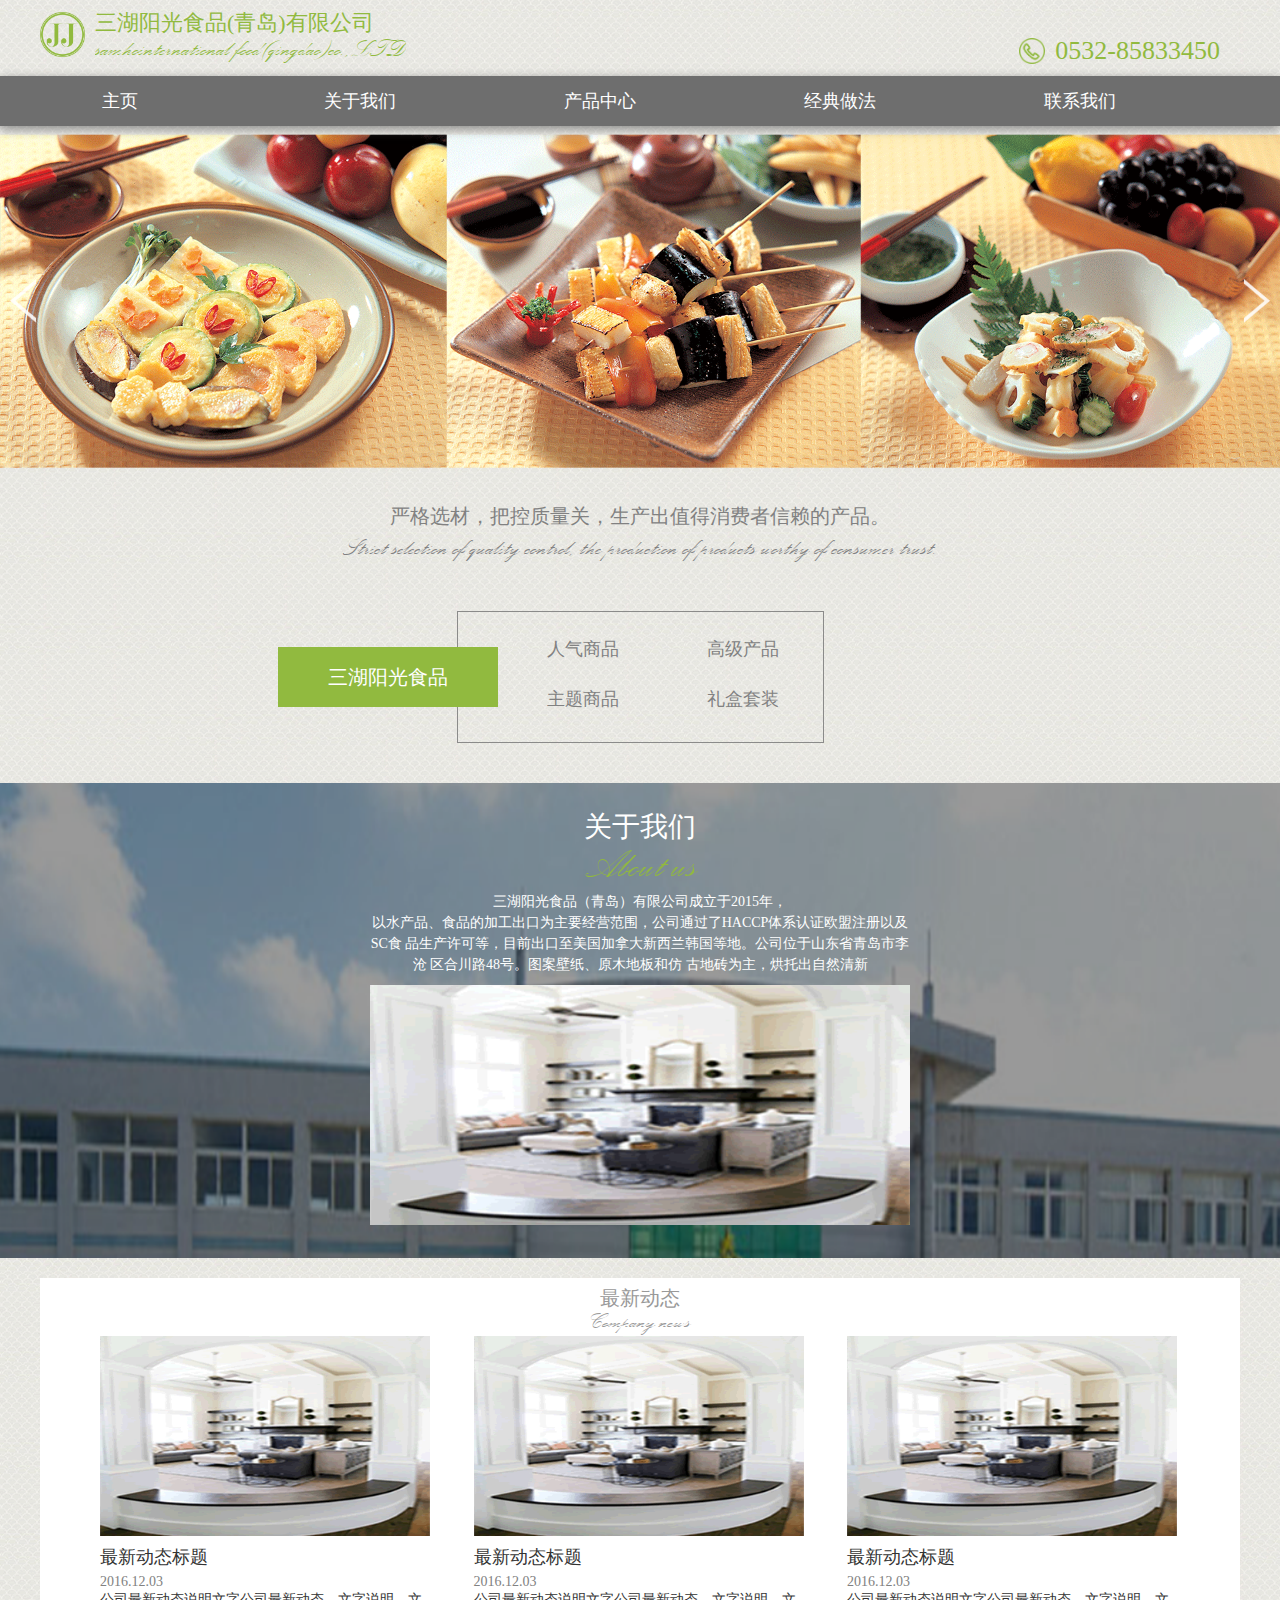
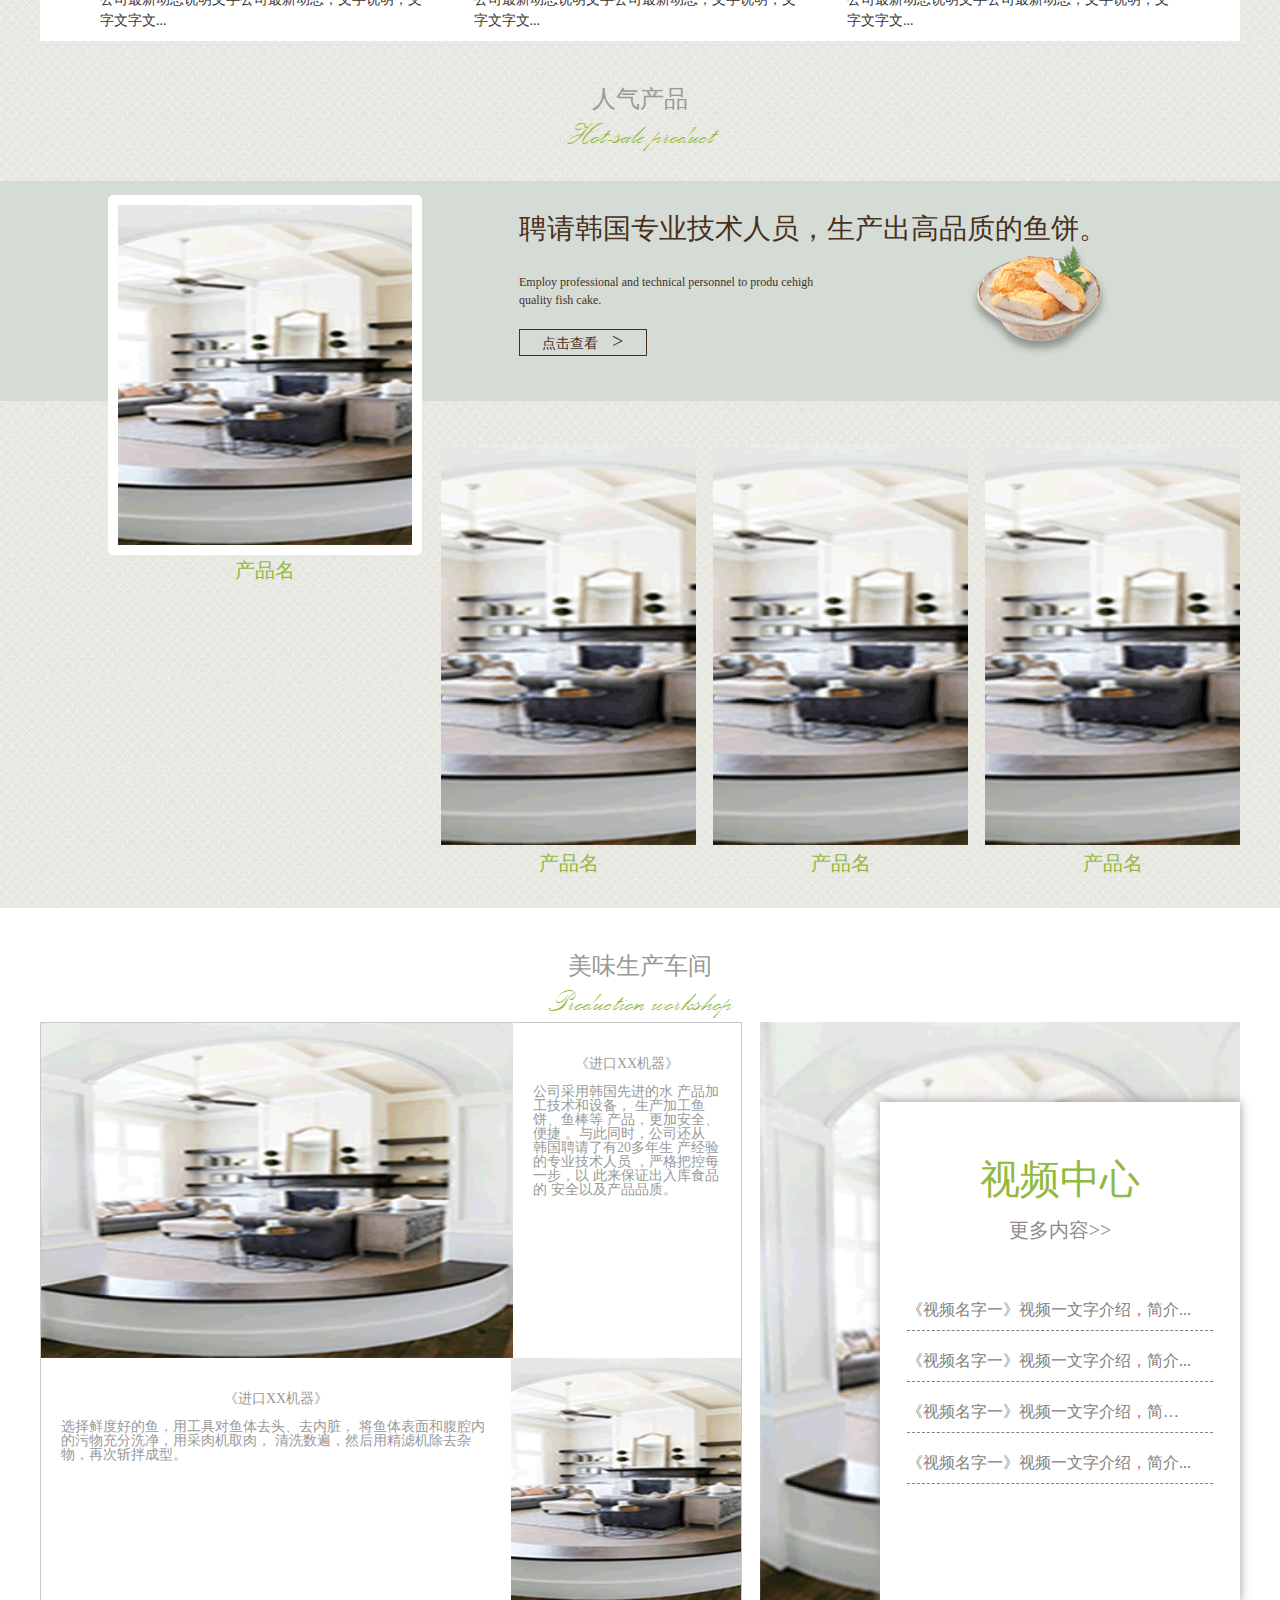
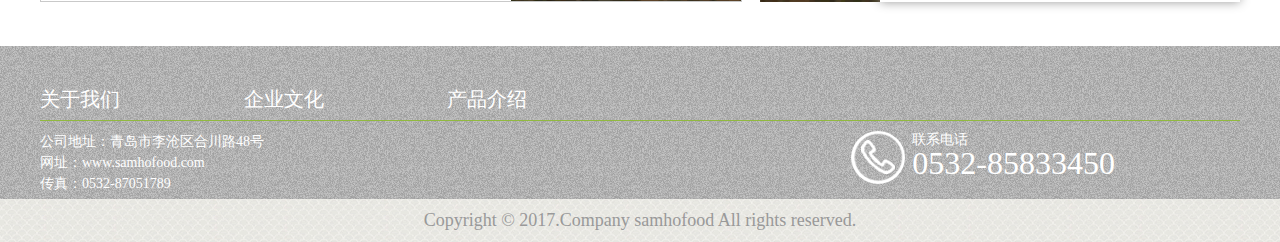
==== commit 7fb6a37c: "Merge pull request #2 from Anlei-liu/develop" ====
--- a/index.html
+++ b/index.html
@@ -6,7 +6,6 @@
     <link rel="stylesheet" href="static/plugin/swiper/swiper-3.4.2.min.css">
     <link rel="stylesheet" href="static/css/styles.css">
     <link rel="stylesheet" href="static/css/index.css">
-    <link rel="stylesheet" href="static/plugin/video/mediaelementplayer.min.css">
     <meta content="width=device-width, initial-scale=1.0, maximum-scale=1.0, user-scalable=0" name="viewport">
 </head>
 <body>
@@ -33,6 +32,11 @@
         </div>
     </div>
     <div class="nav box-shadow">
+        <div class="nav-menu">
+            <span></span>
+            <span></span>
+            <span></span>
+        </div>
         <ul>
             <li><a href="index.html">主页</a></li>
             <li>
@@ -47,17 +51,18 @@
                 <a href="#">产品中心</a>
                 <ul class="slide box-shadow">
                     <li><a href="advancedProducts.html">高级产品</a></li>
-                    <li><a href="advancedProducts2.html">人气商品</a></li>
-                    <li><a href="advancedProducts3.html">礼盒套装</a></li>
-                    <li><a href="advancedProducts4.html">主题商品</a></li>
+                    <li><a href="#">人气商品</a></li>
+                    <li><a href="#">礼盒套装</a></li>
+                    <li><a href="#">主题商品</a></li>
                 </ul>
             </li>
             <li>
                 <a href="#">经典做法</a>
                 <ul class="slide box-shadow">
-                    <li><a href="classicalPractice.html">鱼饼汤</a></li>
-                    <li><a href="classicalPractice2.html">鱼饼炒年糕</a></li>
-                    <li><a href="classicalPractice3.html">鱼饼炒尖椒</a></li>
+                    <li><a href="classicalPractice.html#/1">鱼饼汤</a></li>
+                    <li><a href="classicalPractice.html#/2">鱼饼炒年糕</a></li>
+                    <li><a href="classicalPractice.html#/3">鱼饼炒年糕</a></li>
+                    <li><a href="classicalPractice.html#/4">鱼饼炒年糕</a></li>
                 </ul>
             </li>
             <li><a href="contact.html">联系我们</a></li>
@@ -67,7 +72,7 @@
         <div class="swiper-container">
             <div class="swiper-wrapper">
                 <div class="swiper-slide">
-                    <img src="static/data/index/jj_banner1_02.gif" alt="">
+                    <img src="static/img/banner_06.gif" alt="">
                     <div class="slide-container">
                         <div class="sliderBor">
                             <p>
@@ -78,32 +83,32 @@
                     </div>
                 </div>
                 <div class="swiper-slide">
-                    <img src="static/data/index/jj_banner2_02.jpg" alt="">
+                    <img src="static/img/banner_06.gif" alt="">
                     <div class="slide-container">
                         <div class="sle">
-                            <p class="slide-title">做鱼饼，我们是认真的</p>
+                            <p class="slide-title">先入为主，布局未来</p>
                             <p class="silde-main">
-                                MAJOR
+                                LAYOUT
                                 <span>
-                                    采用先进的水产品加工技术和设<br />
-                                    备，生产加工鱼饼、<br />
-                                    鱼棒等产品，更加安全、便捷。
+                                    全面布局PC端与移动端<br />
+                                    抢占头等商机<br />
+                                    全面布局PC端与移动端
                                 </span>
                             </p>
                         </div>
                     </div>
                 </div>
                 <div class="swiper-slide">
-                    <img src="static/data/index/jj_banner3_02.jpg" alt="">
+                    <img src="static/img/banner_06.gif" alt="">
                     <div class="slide-container">
                         <div class="sle">
-                            <p class="slide-title">做鱼饼，我们是认真的</p>
+                            <p class="slide-title">先入为主，布局未来</p>
                             <p class="silde-main">
-                                MAJOR
+                                LAYOUT
                                 <span>
-                                    采用先进的水产品加工技术和设<br />
-                                    备，生产加工鱼饼、<br />
-                                    鱼棒等产品，更加安全、便捷。
+                                    全面布局PC端与移动端<br />
+                                    抢占头等商机<br />
+                                    全面布局PC端与移动端
                                 </span>
                             </p>
                         </div>
@@ -138,7 +143,7 @@
                 区合川路48号。图案壁纸、原木地板和仿
                 古地砖为主，烘托出自然清新
             </article>
-            <div class="img" style="background-image: url('static/data/index/about.jpg')"></div>
+            <div class="img" style="background-image: url('static/img/a.gif')"></div>
         </div>
     </div>
     <div class="dynamic wrapper">
@@ -186,7 +191,7 @@
             </div>
             <div class="pro">
                 <div class="pro_l fl">
-                    <div class="imgView" style="background-image: url('static/data/index/product1.png');">
+                    <div class="imgView" style="background-image: url('static/img/a.gif');">
                         <div class="lay">
                             <h3>《经典做法》</h3>
                             <p>1、做法介绍文；字内容做法介绍文字内容做法介。</p>
@@ -206,19 +211,19 @@
                     <ul class="cc">
                         <li>
                             <a href="#">
-                                <div class="img" style="background-image: url('static/data/index/product2.png')"></div>
+                                <div class="img" style="background-image: url('static/img/a.gif')"></div>
                                 <p>产品名</p>
                             </a>
                         </li>
                         <li>
                             <a href="#" ba>
-                                <div class="img" style="background-image: url('static/data/index/product3.png')"></div>
+                                <div class="img" style="background-image: url('static/img/a.gif')"></div>
                                 <p>产品名</p>
                             </a>
                         </li>
                         <li>
                             <a href="#">
-                                <div class="img" style="background-image: url('static/data/index/product4.png')"></div>
+                                <div class="img" style="background-image: url('static/img/a.gif')"></div>
                                 <p>产品名</p>
                             </a>
                         </li>
@@ -235,24 +240,29 @@
             </div>
             <div class="workshop_l fl">
                 <div class="work_l_t">
-                    <div class="img" style="background-image: url('static/img/a.gif')">
-                        <video src="static/data/index/1.斩拌.MOV" preload="metadata"></video>
-                        <a href="video.html" target="_blank"><img src="static/img/a2.png" alt=""></a>
-                    </div>
-                    <article>
-                        <h4>油炸</h4>
-                        将斩拌好的鱼浆放入自动成型机里，通过设置好的模具，进入到油炸锅。油炸分两次先后进行，做出的鱼饼颜色金黄，味道鲜美。
+                    <div class="img" style="background-image: url('static/img/a.gif')"></div>
+                    <article>
+                        <h4>《进口XX机器》</h4>
+                        公司采用韩国先进的水
+                        产品加工技术和设备，
+                        生产加工鱼饼、鱼棒等
+                        产品，更加安全、便捷
+                        。与此同时，公司还从
+                        韩国聘请了有20多年生
+                        产经验的专业技术人员
+                        ，严格把控每一步，以
+                        此来保证出入库食品的
+                        安全以及产品品质。
                     </article>
                 </div>
                 <div class="work_l_b">
                     <article>
-                        <h4>斩拌</h4>
-                        选用新鲜上好的鱼肉，按照精确的比例加入食用盐、白糖、味精等其他调味料，放入大型斩拌机斩拌约40分钟左右即可
-                    </article>
-                    <div class="img" style="background-image: url('static/img/a.gif')">
-                        <video src="static/data/index/2.油炸.MOV" preload="metadata"></video>
-                        <a href="video2.html" target="_blank"><img src="static/img/a2.png" alt=""></a>
-                    </div>
+                        <h4>《进口XX机器》</h4>
+                        选择鲜度好的鱼，用工具对鱼体去头、去内脏，
+                        将鱼体表面和腹腔内的污物充分洗净，用采肉机取肉，
+                        清洗数遍，然后用精滤机除去杂物，再次斩拌成型。
+                    </article>
+                    <div class="img" style="background-image: url('static/img/a.gif')"></div>
                 </div>
             </div>
             <div class="workshop_r fr">
--- a/static/css/styles.css
+++ b/static/css/styles.css
@@ -337,7 +337,7 @@
   font-family: palscri; }
 
 .sle {
-  color: #fff; }
+  color: #f00; }
 
 .sle .slide-title {
   font-size: 24px;
@@ -347,7 +347,7 @@
 .sle .silde-main {
   font-size: 60px;
   font-weight: bold;
-  color: #90B93F;
+  color: #00a7c8;
   display: none;
   line-height: 1.5em; }
 
@@ -355,7 +355,7 @@
   display: block;
   font-size: 18px;
   color: #fff;
-  border-top: solid 1px #90B93F;
+  border-top: solid 1px #00a7c8;
   line-height: 1.5em; }
 
 .slideTitleShow {
--- a/static/css/index.css
+++ b/static/css/index.css
@@ -72,7 +72,6 @@
     padding: 10px 40px;
     box-sizing: border-box;
     background-color: #fff;
-    display: none;
 }
 .dynamic h3{
     font-size: 20px;
@@ -253,7 +252,6 @@
 }
 .workshop_l article{
     padding: 20px;
-    line-height: 1.5em;
 }
 .workshop_l h4{
     line-height: 3em;
@@ -268,22 +266,8 @@
     width: 472px;
     height: inherit;
     flex-shrink: 0;
-    overflow: hidden;
-    position: relative;
-}
-.work_l_t .img video,.work_l_b .img video {
-    height: 100%;
-    position: absolute;
-    left: 50%;
-    transform: translateX(-50%);
-}
-.work_l_t .img a, .work_l_b .img a {
-    position: absolute;
-    left: 50%;
-    top: 50%;
-    transform: translate(-50%, -50%);
-    z-index: 10;
-}
+}
+
 .work_l_b {
     height: 243px;
     display: flex;
@@ -293,8 +277,6 @@
     width: 230px;
     height: inherit;
     flex-shrink: 0;
-    overflow: hidden;
-    position: relative;
 }
 
 
